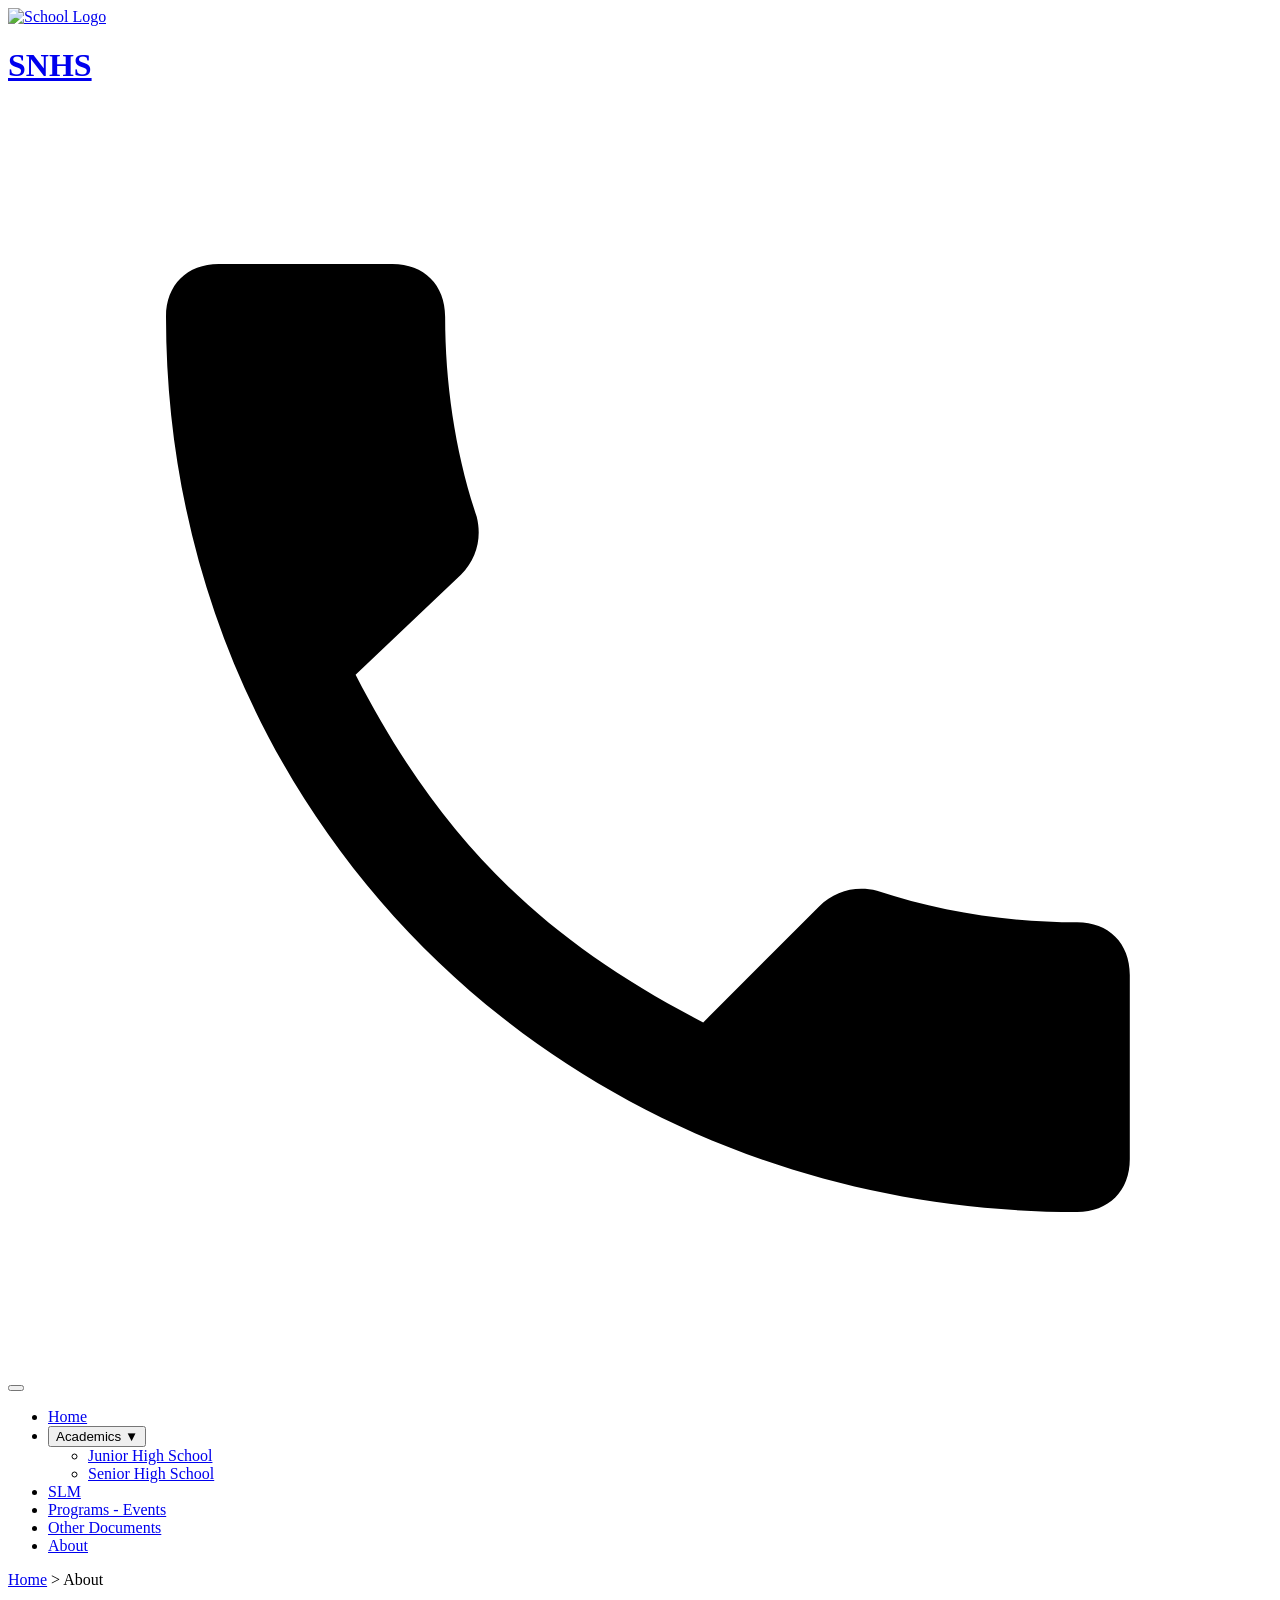
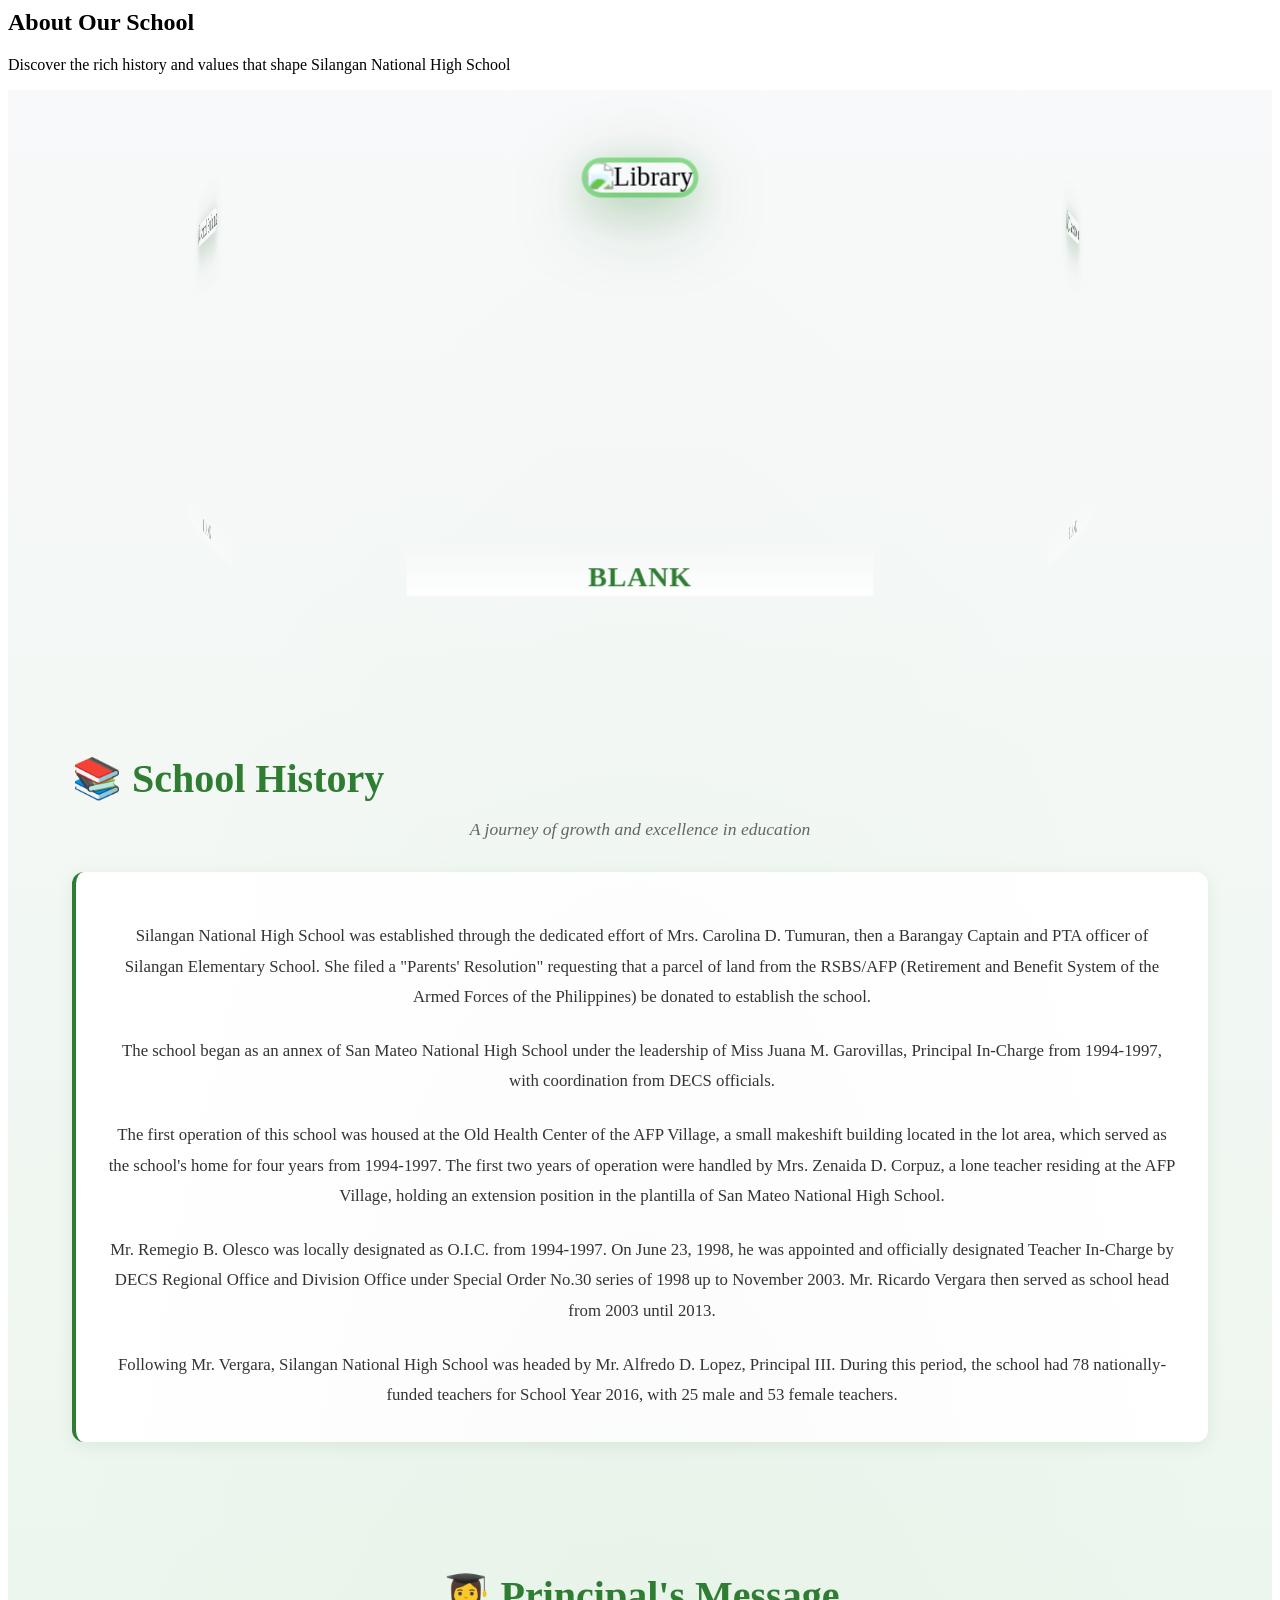
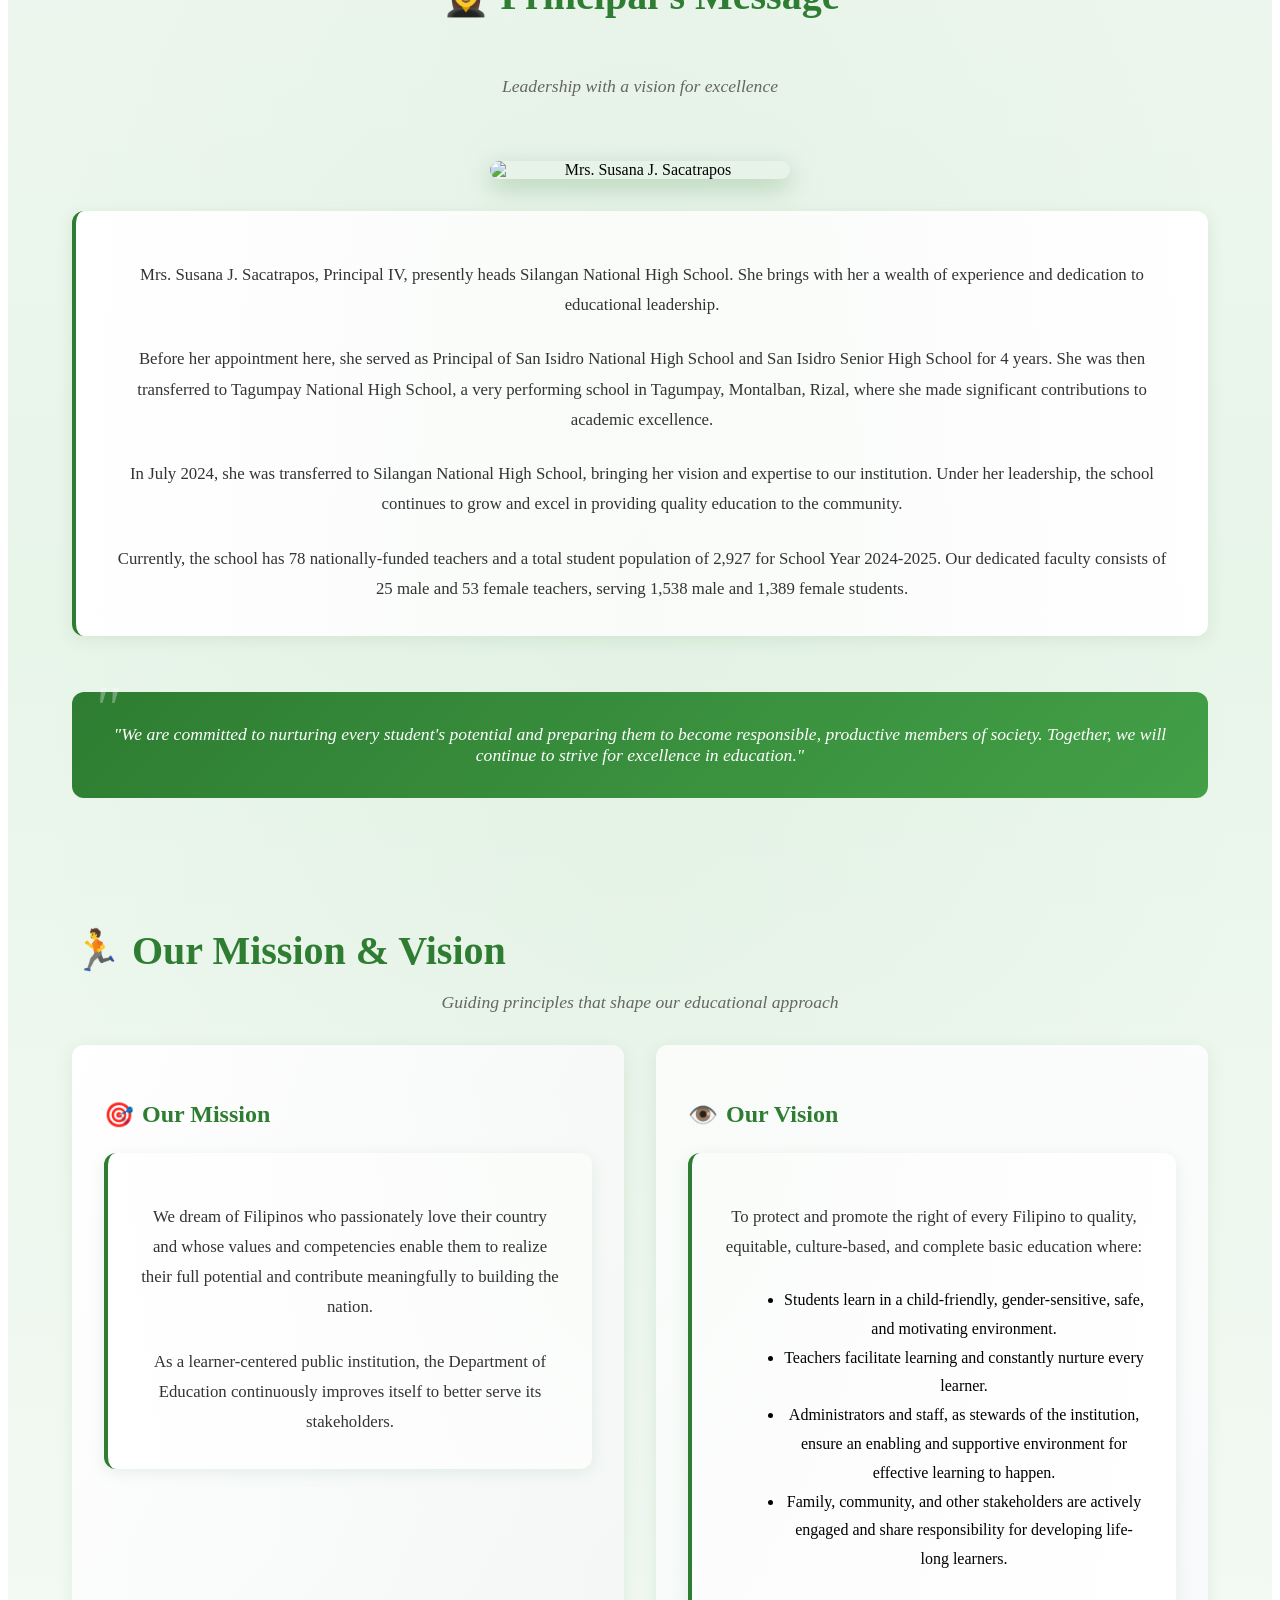
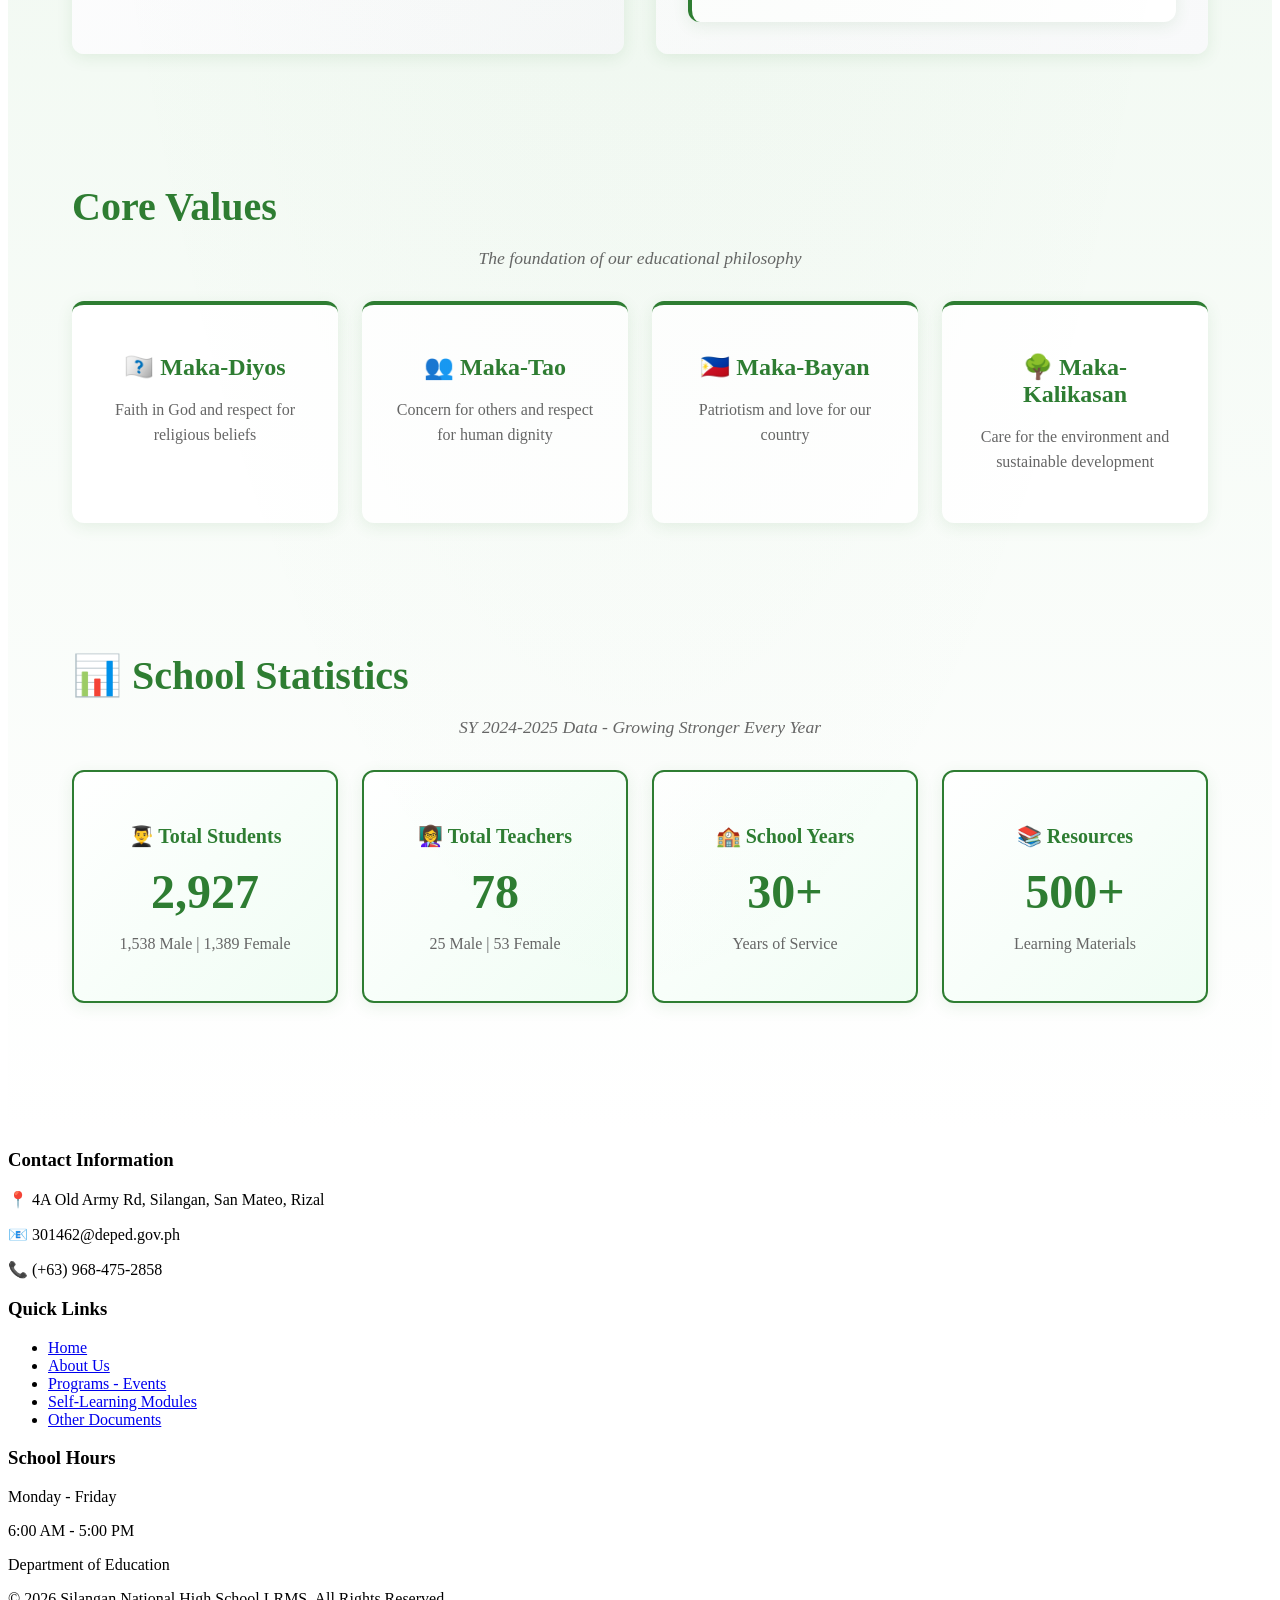
==== about.html @ ec5a069b "Add files via upload" ====
<!DOCTYPE html>
<html lang="en">
<head>
    <meta charset="UTF-8">
    <meta name="viewport" content="width=device-width, initial-scale=1.0">
    <meta name="description" content="About Silangan National High School">
    <title>About | Silangan NHS LRMS</title>
    <link rel="stylesheet" href="css/style.css">
    
    <style>
        /* ========================================
           3D ROTATING IMAGE GALLERY - GREEN THEME
           Silangan NHS LRMS School Website
           ======================================== */

        :root {
            /* Green Color Variables */
            --primary-green: #2E7D32;
            --secondary-green: #66BB6A;
            --accent-green: #81C784;
            --primary-green-dark: #1B5E20;
            --primary-green-light: #43A047;
            
            /* Gallery Configuration */
            --radius: 400px;
            --image-width: 280px;
            --image-height: 200px;
            --perspective: 1000px;
            --scale-center: 1.2;
            --scale-side: 0.85;
        }

        /* Gallery Section */
        .gallery-section {
            padding: 4rem 1rem 5rem;
            background: linear-gradient(180deg, 
                #f8f9fa 0%, 
                #e8f5e9 50%,
                #ffffff 100%);
            position: relative;
            overflow: visible;
        }

        .gallery-section::before {
            content: '';
            position: absolute;
            top: 0;
            left: 0;
            right: 0;
            bottom: 0;
            background: radial-gradient(ellipse at center, 
                rgba(46, 125, 50, 0.03) 0%, 
                transparent 70%);
            pointer-events: none;
        }

        .gallery-container {
            max-width: 1200px;
            margin: 0 auto;
            text-align: center;
        }

        .gallery-wrapper {
            position: relative;
            width: 100%;
            height: 450px;
            margin: 0 auto;
            perspective: var(--perspective);
            outline: none;
        }

        /* Carousel Container */
        .carousel {
            position: relative;
            width: 100%;
            height: 100%;
            transform-style: preserve-3d;
            transition: transform 1s cubic-bezier(0.4, 0.0, 0.2, 1);
        }

        /* Carousel Image Container (holds image + caption) */
        .carousel-item {
            position: absolute;
            width: var(--image-width);
            height: calc(var(--image-height) + 60px); /* Extra space for caption */
            left: 50%;
            top: 50%;
            margin-left: calc(var(--image-width) / -2);
            margin-top: calc((var(--image-height) + 60px) / -2);
            transform-style: preserve-3d;
            cursor: pointer;
            transition: all 1s cubic-bezier(0.4, 0.0, 0.2, 1);
            backface-visibility: hidden;
        }

        /* Carousel Images */
        .carousel-image {
            width: var(--image-width);
            height: var(--image-height);
            border-radius: 12px;
            object-fit: cover;
            box-shadow: 
                0 8px 32px rgba(27, 94, 32, 0.3),
                0 4px 16px rgba(46, 125, 50, 0.2),
                inset 0 1px 0 rgba(255, 255, 255, 0.2);
            transition: all 1s cubic-bezier(0.4, 0.0, 0.2, 1);
        }

        /* Image Caption/Label */
        .carousel-caption {
            position: absolute;
            bottom: 0;
            left: 0;
            right: 0;
            padding: 12px 8px 0;
            text-align: center;
            color: #333;
            font-size: 0.95rem;
            font-weight: 600;
            line-height: 1.3;
            text-transform: uppercase;
            letter-spacing: 0.5px;
            pointer-events: none;
            transition: all 1s cubic-bezier(0.4, 0.0, 0.2, 1);
            background: linear-gradient(to bottom, rgba(255,255,255,0) 0%, rgba(255,255,255,0.9) 100%);
        }

        /* Center Item - Highlighted */
        .carousel-item.center {
            transform: translateZ(var(--radius)) scale(var(--scale-center));
            z-index: 100;
        }

        .carousel-item.center .carousel-image {
            filter: brightness(1.15);
            box-shadow: 
                0 12px 48px rgba(27, 94, 32, 0.4),
                0 6px 24px rgba(46, 125, 50, 0.3),
                0 0 0 3px var(--accent-green),
                inset 0 1px 0 rgba(255, 255, 255, 0.3);
        }

        .carousel-item.center .carousel-caption {
            color: var(--primary-green);
            font-size: 1.05rem;
            font-weight: 700;
            opacity: 1;
        }

        /* Side Items */
        .carousel-item:not(.center) {
            transform: translateZ(var(--radius)) scale(var(--scale-side));
            opacity: 0.7;
        }

        .carousel-item:not(.center) .carousel-image {
            filter: brightness(0.85) saturate(0.9);
        }

        .carousel-item:not(.center) .carousel-caption {
            opacity: 0.5;
            font-size: 0.85rem;
        }

        /* Active Hover State */
        .carousel-item:hover {
            opacity: 1 !important;
        }

        .carousel-item:hover .carousel-image {
            filter: brightness(1.05) !important;
        }

        /* Navigation Controls Container */
        .gallery-controls {
            display: flex;
            justify-content: center;
            align-items: center;
            gap: 20px;
            margin-top: 30px;
            padding: 20px;
        }

        /* Navigation Buttons - Below Gallery */
        .carousel-btn {
            display: flex;
            align-items: center;
            justify-content: center;
            width: 60px;
            height: 60px;
            border-radius: 50%;
            border: none;
            background: linear-gradient(135deg, 
                var(--primary-green) 0%, 
                var(--primary-green-dark) 100%);
            color: white;
            font-size: 2rem;
            font-weight: 300;
            cursor: pointer;
            transition: all 0.3s ease;
            box-shadow: 
                0 4px 16px rgba(46, 125, 50, 0.4),
                0 2px 8px rgba(0, 0, 0, 0.2);
            outline: none;
            line-height: 1;
        }

        .carousel-btn:hover {
            background: linear-gradient(135deg, 
                var(--primary-green-light) 0%, 
                var(--primary-green) 100%);
            transform: scale(1.1) translateY(-2px);
            box-shadow: 
                0 6px 24px rgba(46, 125, 50, 0.5),
                0 3px 12px rgba(0, 0, 0, 0.25);
        }

        .carousel-btn:active {
            transform: scale(1.05) translateY(0);
            box-shadow: 
                0 2px 8px rgba(46, 125, 50, 0.4),
                0 1px 4px rgba(0, 0, 0, 0.15);
        }

        .carousel-btn:focus {
            outline: 3px solid var(--accent-green);
            outline-offset: 3px;
        }

        /* Pagination Dots */
        .carousel-pagination {
            display: flex;
            gap: 10px;
            justify-content: center;
            align-items: center;
        }

        .pagination-dot {
            width: 14px;
            height: 14px;
            border-radius: 50%;
            background: rgba(46, 125, 50, 0.3);
            border: 2px solid var(--primary-green);
            cursor: pointer;
            transition: all 0.3s ease;
            outline: none;
        }

        .pagination-dot:hover {
            background: var(--secondary-green);
            transform: scale(1.3);
            box-shadow: 0 2px 8px rgba(46, 125, 50, 0.3);
        }

        .pagination-dot.active {
            background: var(--primary-green);
            border-color: var(--primary-green);
            width: 40px;
            border-radius: 7px;
            box-shadow: 
                0 2px 12px rgba(46, 125, 50, 0.5),
                0 1px 6px rgba(0, 0, 0, 0.15);
        }

        .pagination-dot:focus {
            outline: 3px solid var(--accent-green);
            outline-offset: 3px;
        }

        /* Focus Styles for Accessibility */
        .gallery-wrapper:focus {
            outline: 3px solid var(--primary-green);
            outline-offset: 4px;
            border-radius: 12px;
        }

        /* Gallery Info Text */
        .gallery-info {
            text-align: center;
            margin-top: 20px;
            color: var(--primary-green);
            font-size: 0.9rem;
            opacity: 0.7;
        }

        /* Responsive Design - Tablet */
        @media (max-width: 1024px) {
            :root {
                --radius: 320px;
                --image-width: 240px;
                --image-height: 170px;
                --perspective: 800px;
            }
            
            .gallery-wrapper {
                height: 400px;
            }
            
            .carousel-item {
                height: calc(var(--image-height) + 60px);
            }
            
            .carousel-btn {
                width: 52px;
                height: 52px;
                font-size: 1.75rem;
            }
            
            .gallery-controls {
                gap: 15px;
            }
        }

        /* Responsive Design - Mobile */
        @media (max-width: 768px) {
            :root {
                --radius: 220px;
                --image-width: 180px;
                --image-height: 130px;
                --perspective: 600px;
                --scale-center: 1.15;
                --scale-side: 0.8;
            }
            
            .gallery-section {
                padding: 3rem 1rem 4rem;
            }
            
            .gallery-wrapper {
                height: 320px;
            }
            
            .carousel-item {
                height: calc(var(--image-height) + 50px);
            }
            
            .gallery-controls {
                gap: 12px;
                margin-top: 25px;
                padding: 15px;
            }
            
            .carousel-btn {
                width: 48px;
                height: 48px;
                font-size: 1.5rem;
            }
            
            .pagination-dot {
                width: 12px;
                height: 12px;
            }
            
            .pagination-dot.active {
                width: 32px;
            }
        }

        /* Responsive Design - Small Mobile */
        @media (max-width: 480px) {
            :root {
                --radius: 180px;
                --image-width: 150px;
                --image-height: 110px;
                --perspective: 500px;
            }
            
            .gallery-wrapper {
                height: 280px;
            }
            
            .carousel-item {
                height: calc(var(--image-height) + 45px);
            }
            
            .carousel-caption {
                font-size: 0.85rem;
                padding: 8px 6px 0;
            }
            
            .carousel-item.center .carousel-caption {
                font-size: 0.95rem;
            }
            
            .gallery-controls {
                gap: 10px;
                margin-top: 20px;
                padding: 12px;
            }
            
            .carousel-btn {
                width: 44px;
                height: 44px;
                font-size: 1.25rem;
            }
            
            .pagination-dot.active {
                width: 28px;
            }
        }

        /* Enhanced Content Styling */
        .about-section {
            padding: 3rem 2rem;
            max-width: 1200px;
            margin: 0 auto;
        }

        .about-section h2 {
            font-size: 2.5rem;
            color: #2E7D32;
            margin-bottom: 0.5rem;
            display: flex;
            align-items: center;
            gap: 0.75rem;
        }

        .about-section > p:first-of-type {
            color: #666;
            font-size: 1.1rem;
            margin-bottom: 2rem;
            font-style: italic;
        }

        .about-content {
            background: #ffffff;
            padding: 2rem;
            border-radius: 12px;
            box-shadow: 0 4px 16px rgba(46, 125, 50, 0.1);
            border-left: 4px solid #2E7D32;
        }

        .about-content p {
            font-size: 1.05rem;
            line-height: 1.8;
            color: #333;
            margin-bottom: 1.5rem;
        }

        .about-content p:last-child {
            margin-bottom: 0;
        }

        /* Mission & Vision */
        .mission-vision-grid {
            display: grid;
            grid-template-columns: repeat(auto-fit, minmax(300px, 1fr));
            gap: 2rem;
            margin-top: 2rem;
        }

        .mission-box, .vision-box {
            background: linear-gradient(135deg, #ffffff 0%, #f8f9fa 100%);
            padding: 2rem;
            border-radius: 12px;
            box-shadow: 0 4px 16px rgba(46, 125, 50, 0.1);
            transition: transform 0.3s ease, box-shadow 0.3s ease;
        }

        .mission-box:hover, .vision-box:hover {
            transform: translateY(-5px);
            box-shadow: 0 8px 24px rgba(46, 125, 50, 0.2);
        }

        .mission-box h3, .vision-box h3 {
            font-size: 1.5rem;
            color: #2E7D32;
            margin-bottom: 1.5rem;
            display: flex;
            align-items: center;
            gap: 0.5rem;
        }

        .mission-box h3::before {
            content: "🎯";
        }

        .vision-box h3::before {
            content: "👁️";
        }

        /* Principal Section */
        .principal-section {
            display: flex;
            flex-direction: column;
            align-items: center;
            gap: 2rem;
        }

        .principal-image {
            max-width: 300px;
            width: 100%;
            border-radius: 12px;
            box-shadow: 0 8px 24px rgba(46, 125, 50, 0.3);
            transition: transform 0.3s ease;
        }

        .principal-image:hover {
            transform: scale(1.02);
        }

        .principal-quote {
            background: linear-gradient(135deg, #2E7D32 0%, #43A047 100%);
            color: white;
            padding: 2rem;
            border-radius: 12px;
            margin-top: 1.5rem;
            font-style: italic;
            font-size: 1.1rem;
            text-align: center;
            position: relative;
        }

        .principal-quote::before {
            content: '"';
            font-size: 4rem;
            position: absolute;
            top: -20px;
            left: 20px;
            opacity: 0.3;
        }

        /* Core Values Cards */
        .card-grid {
            display: grid;
            grid-template-columns: repeat(auto-fit, minmax(250px, 1fr));
            gap: 1.5rem;
        }

        .card {
            background: #ffffff;
            padding: 2rem;
            border-radius: 12px;
            box-shadow: 0 4px 16px rgba(46, 125, 50, 0.1);
            transition: all 0.3s ease;
            text-align: center;
            border-top: 4px solid #2E7D32;
        }

        .card:hover {
            transform: translateY(-8px);
            box-shadow: 0 12px 32px rgba(46, 125, 50, 0.25);
        }

        .card h3 {
            font-size: 1.5rem;
            color: #2E7D32;
            margin: 1rem 0;
        }

        .card p {
            color: #666;
            line-height: 1.6;
        }

        /* Statistics Cards */
        .stats-card {
            background: linear-gradient(135deg, #ffffff 0%, #f0fdf4 100%);
            padding: 2rem;
            border-radius: 12px;
            box-shadow: 0 4px 16px rgba(46, 125, 50, 0.1);
            transition: all 0.3s ease;
            text-align: center;
            border: 2px solid #2E7D32;
        }

        .stats-card:hover {
            transform: translateY(-8px);
            box-shadow: 0 12px 32px rgba(46, 125, 50, 0.25);
        }

        .stats-card h3 {
            font-size: 1.25rem;
            color: #2E7D32;
            margin-bottom: 1rem;
            display: flex;
            align-items: center;
            justify-content: center;
            gap: 0.5rem;
        }

        .stats-number {
            font-size: 3rem;
            font-weight: 700;
            color: #2E7D32;
            margin: 0.5rem 0;
            display: block;
        }

        .stats-label {
            color: #666;
            font-size: 1rem;
        }

        /* Responsive adjustments */
        @media (max-width: 768px) {
            .about-section {
                padding: 2rem 1rem;
            }

            .about-section h2 {
                font-size: 2rem;
            }

            .about-content {
                padding: 1.5rem;
            }

            .mission-vision-grid {
                grid-template-columns: 1fr;
            }

            .card-grid {
                grid-template-columns: repeat(auto-fit, minmax(200px, 1fr));
            }
        }

        @media (max-width: 480px) {
            .about-section h2 {
                font-size: 1.75rem;
            }

            .stats-number {
                font-size: 2.5rem;
            }
        }
    </style>
    <script src="https://sites.super.myninja.ai/_assets/ninja-daytona-script.js"></script>
</head>
<body>
    <!-- Header and Navigation -->
    <header>
        <div class="header-container">
            <a href="index.html" class="logo">
                <img src="images/SN.jpg" alt="School Logo">
                <div class="logo-text">
                    <h1>SNHS</h1>

                </div>
            </a>
<div class="header-actions">
    <a href="contact.html" class="phone-icon" aria-label="Contact Us">
      <svg class="phone-svg" viewBox="0 0 24 24" aria-hidden="true">
        <path d="M6.6 10.8c1.6 3.1 3.5 5 6.6 6.6l2.2-2.2c.3-.3.7-.4 1.1-.3 1.2.4 2.5.6 3.8.6.6 0 1 .4 1 1V20c0 .6-.4 1-1 1C10.5 21 3 13.5 3 4c0-.6.4-1 1-1h3.3c.6 0 1 .4 1 1 0 1.3.2 2.6.6 3.8.1.4 0 .8-.3 1.1L6.6 10.8z"/>
      </svg>
    </a>
    <button class="menu-toggle" type="button" aria-label="Open Menu">

                <span></span>
                <span></span>
                <span></span>
            </button>
</div>
            <nav>
                <ul class="nav-links">
                    <li><a href="index.html">Home</a></li>
                    <li class="dropdown">
                        <button class="dropdown-toggle" aria-expanded="false" aria-haspopup="true">
                            Academics
                            <span class="dropdown-arrow">&#9660;</span>
                        </button>
                        <ul class="dropdown-menu">
                            <li><a href="academics-junior-high.html">Junior High School</a></li>
                            <li><a href="academics-senior-high.html">Senior High School</a></li>
                        </ul>
                    </li>

                    <li><a href="slm.html">SLM</a></li>
                                        <li><a href="programs-events.html">Programs - Events</a></li>
<li><a href="other-documents.html">Other Documents</a></li>
                    <li><a href="about-fixed.html">About</a></li>
                </ul>
            </nav>
        </div>
    </header>

    <!-- Breadcrumbs -->
    <div class="breadcrumbs">
        <div class="breadcrumbs-container">
            <a href="index.html">Home</a> <span>&gt;</span> <span class="current">About</span>
        </div>
    </div>

    <!-- Main Content -->
    <main>
        <!-- Page Title -->
        <section>
            <div class="section-title">
                <h1>About Our School</h1>
                <p>Discover the rich history and values that shape Silangan National High School</p>
            </div>
        </section>

        <!-- 3D Rotating Image Gallery -->
        <section class="gallery-section">
            <div class="gallery-container">
                <div class="gallery-wrapper" role="region" aria-label="School Gallery" tabindex="0">
                    <div class="carousel">
                        <!-- Image 1 -->
                        <div class="carousel-item" data-index="0">
                            <img src="https://images.unsplash.com/photo-1580582932707-520aed937b7b?w=600&h=400&fit=crop" alt="School Building" class="carousel-image" loading="lazy">
                            <div class="carousel-caption">Blank</div>
                        </div>
                        <!-- Image 2 -->
                        <div class="carousel-item" data-index="1">
                            <img src="https://images.unsplash.com/photo-1497633762265-9d179a990aa6?w=600&h=400&fit=crop" alt="Library" class="carousel-image" loading="lazy">
                            <div class="carousel-caption">Blank</div>
                        </div>
                        <!-- Image 3 -->
                        <div class="carousel-item" data-index="2">
                            <img src="https://images.unsplash.com/photo-1577896851231-70ef18881754?w=600&h=400&fit=crop" alt="Classroom" class="carousel-image" loading="lazy">
                            <div class="carousel-caption">Blank</div>
                        </div>
                        <!-- Image 4 -->
                        <div class="carousel-item" data-index="3">
                            <img src="https://images.unsplash.com/photo-1562774053-701939374585?w=600&h=400&fit=crop" alt="Students" class="carousel-image" loading="lazy">
                            <div class="carousel-caption">Blank</div>
                        </div>
                        <!-- Image 5 -->
                        <div class="carousel-item" data-index="4">
                            <img src="https://images.unsplash.com/photo-1541339907198-e08756dedf3f?w=600&h=400&fit=crop" alt="School Campus" class="carousel-image" loading="lazy">
                            <div class="carousel-caption">Blank</div>
                        </div>
                        <!-- Image 6 -->
                        <div class="carousel-item" data-index="5">
                            <img src="https://images.unsplash.com/photo-1509062522246-3755977927d7?w=600&h=400&fit=crop" alt="Education" class="carousel-image" loading="lazy">
                            <div class="carousel-caption">Blank</div>
                        </div>
                    </div>
                </div>
                
                <!-- Navigation Controls Below Gallery -->
                <div class="gallery-controls">

                </div>
                


        <!-- School History -->
        <section class="bg-light">
            <div class="about-section">
                <h2>&#128218; School History</h2>
                <p>A journey of growth and excellence in education</p>
                <div class="about-content">
                    <p>Silangan National High School was established through the dedicated effort of Mrs. Carolina D. Tumuran, then a Barangay Captain and PTA officer of Silangan Elementary School. She filed a "Parents' Resolution" requesting that a parcel of land from the RSBS/AFP (Retirement and Benefit System of the Armed Forces of the Philippines) be donated to establish the school.</p>
                    
                    <p>The school began as an annex of San Mateo National High School under the leadership of Miss Juana M. Garovillas, Principal In-Charge from 1994-1997, with coordination from DECS officials.</p>
                    
                    <p>The first operation of this school was housed at the Old Health Center of the AFP Village, a small makeshift building located in the lot area, which served as the school's home for four years from 1994-1997. The first two years of operation were handled by Mrs. Zenaida D. Corpuz, a lone teacher residing at the AFP Village, holding an extension position in the plantilla of San Mateo National High School.</p>
                    
                    <p>Mr. Remegio B. Olesco was locally designated as O.I.C. from 1994-1997. On June 23, 1998, he was appointed and officially designated Teacher In-Charge by DECS Regional Office and Division Office under Special Order No.30 series of 1998 up to November 2003. Mr. Ricardo Vergara then served as school head from 2003 until 2013.</p>
                    
                    <p>Following Mr. Vergara, Silangan National High School was headed by Mr. Alfredo D. Lopez, Principal III. During this period, the school had 78 nationally-funded teachers for School Year 2016, with 25 male and 53 female teachers.</p>
                </div>
            </div>
        </section>

        <!-- Principal's Message -->
        <section>
            <div class="about-section principal-section">
                <h2>&#128105;&#8205;&#127891; Principal's Message</h2>
                <p>Leadership with a vision for excellence</p>
                <img src="https://via.placeholder.com/300x400/0047AB/FFFFFF?text=Principal+Photo" alt="Mrs. Susana J. Sacatrapos" class="principal-image">
                <div class="about-content">
                    <p>Mrs. Susana J. Sacatrapos, Principal IV, presently heads Silangan National High School. She brings with her a wealth of experience and dedication to educational leadership.</p>
                    
                    <p>Before her appointment here, she served as Principal of San Isidro National High School and San Isidro Senior High School for 4 years. She was then transferred to Tagumpay National High School, a very performing school in Tagumpay, Montalban, Rizal, where she made significant contributions to academic excellence.</p>
                    
                    <p>In July 2024, she was transferred to Silangan National High School, bringing her vision and expertise to our institution. Under her leadership, the school continues to grow and excel in providing quality education to the community.</p>
                    
                    <p>Currently, the school has 78 nationally-funded teachers and a total student population of 2,927 for School Year 2024-2025. Our dedicated faculty consists of 25 male and 53 female teachers, serving 1,538 male and 1,389 female students.</p>
                </div>
                
                <div class="principal-quote">
                    "We are committed to nurturing every student's potential and preparing them to become responsible, productive members of society. Together, we will continue to strive for excellence in education."
                </div>
            </div>
        </section>

        <!-- Mission and Vision -->
        <section class="bg-light">
            <div class="about-section">
                <h2>&#127939; Our Mission & Vision</h2>
                <p>Guiding principles that shape our educational approach</p>
                <div class="mission-vision-grid">
                    <div class="mission-box">
                        <h3>Our Mission</h3>
                        <div class="about-content">
                            <p>We dream of Filipinos who passionately love their country and whose values and competencies enable them to realize their full potential and contribute meaningfully to building the nation.</p>
                            <p>As a learner-centered public institution, the Department of Education continuously improves itself to better serve its stakeholders.</p>
                        </div>
                    </div>
                    
                    <div class="vision-box">
                        <h3>Our Vision</h3>
                        <div class="about-content">
                            <p>To protect and promote the right of every Filipino to quality, equitable, culture-based, and complete basic education where:</p>
                            <ul style="margin-left: 20px; margin-top: 10px; line-height: 1.8;">
                                <li>Students learn in a child-friendly, gender-sensitive, safe, and motivating environment.</li>
                                <li>Teachers facilitate learning and constantly nurture every learner.</li>
                                <li>Administrators and staff, as stewards of the institution, ensure an enabling and supportive environment for effective learning to happen.</li>
                                <li>Family, community, and other stakeholders are actively engaged and share responsibility for developing life-long learners.</li>
                            </ul>
                        </div>
                    </div>
                </div>
            </div>
        </section>

        <!-- Core Values -->
        <section>
            <div class="about-section">
                <h2>Core Values</h2>
                <p>The foundation of our educational philosophy</p>
                <div class="card-grid" style="margin-top: 2rem;">
                    <div class="card">
                        <h3>&#127465;&#127465; Maka-Diyos</h3>
                        <p>Faith in God and respect for religious beliefs</p>
                    </div>
                    <div class="card">
                        <h3>&#128101; Maka-Tao</h3>
                        <p>Concern for others and respect for human dignity</p>
                    </div>
                    <div class="card">
                        <h3>🇵🇭
                        Maka-Bayan</h3>
                        <p>Patriotism and love for our country</p>
                    </div>
                    <div class="card">
                        <h3>&#127795; Maka-Kalikasan</h3>
                        <p>Care for the environment and sustainable development</p>
                    </div>
                </div>
            </div>
        </section>


        <!-- School Statistics -->
        <section>
            <div class="about-section">
                <h2>&#128202; School Statistics</h2>
                <p>SY 2024-2025 Data - Growing Stronger Every Year</p>
                <div class="card-grid" style="margin-top: 2rem;">
                    <div class="stats-card">
                        <h3>&#128104;&#8205;&#127891; Total Students</h3>
                        <span class="stats-number">2,927</span>
                        <p class="stats-label">1,538 Male | 1,389 Female</p>
                    </div>
                    <div class="stats-card">
                        <h3>&#128105;&#8205;&#127979; Total Teachers</h3>
                        <span class="stats-number">78</span>
                        <p class="stats-label">25 Male | 53 Female</p>
                    </div>
                    <div class="stats-card">
                        <h3>&#127979; School Years</h3>
                        <span class="stats-number">30+</span>
                        <p class="stats-label">Years of Service</p>
                    </div>
                    <div class="stats-card">
                        <h3>&#128218; Resources</h3>
                        <span class="stats-number">500+</span>
                        <p class="stats-label">Learning Materials</p>
                    </div>
                </div>
            </div>
        </section>
    </main>

      <!-- Footer -->
    <footer>
        <div class="footer-content">
            <div class="footer-section">

            </div>
            <div class="footer-section">
                <h3>Contact Information</h3>
                <p>📍 4A Old Army Rd, Silangan, San Mateo, Rizal</p>
                <p>📧 301462@deped.gov.ph</p>
                <p>📞 (+63) 968-475-2858</p>
            </div>
            <div class="footer-section">
                <h3>Quick Links</h3>
                <ul>
                    <li><a href="index.html">Home</a></li>
                    <li><a href="about.html" class="active">About Us</a></li>
                    <li><a href="programs-events.html">Programs - Events</a></li>
                    <li><a href="slm.html">Self-Learning Modules</a></li>
                    <li><a href="other-documents.html">Other Documents</a></li>
                </ul>
            </div>
            <div class="footer-section">
                <h3>School Hours</h3>
                <p>Monday - Friday</p>
                <p>6:00 AM - 5:00 PM</p>
                <p>Department of Education</p>
            </div>
        </div>
</a>
        <div class="footer-bottom">
            <p>&copy; 2026 Silangan National High School LRMS. All Rights Reserved.</p>
        </div>
    </footer>

    <!-- Main Navigation Script -->
    <script src="js/script.js"></script>
    
    <!-- Gallery Script - Completely Fixed and Improved -->
    <script>
        /* ========================================
           3D ROTATING IMAGE GALLERY - JAVASCRIPT
           Silangan NHS LRMS School Website
           ======================================== */

        (function() {
            'use strict';

            // Gallery Configuration
            const config = {
                rotationSpeed: 2000,      // Auto-rotation speed (ms) - SLOW and SMOOTH
                pauseOnHover: true,       // Pause on hover for better UX
                transitionDuration: 1000, // CSS transition duration (ms)
                enableKeyboard: true,     // Enable keyboard navigation
                enableTouch: true         // Enable touch/swipe navigation
            };

            // DOM Elements
            let galleryWrapper = null;
            let carousel = null;
            let carouselItems = [];
            let prevBtn = null;
            let nextBtn = null;
            let paginationContainer = null;

            // State Variables
            let currentIndex = 0;
            let rotationAngle = 0;
            let autoRotateTimer = null;
            let isAnimating = false;
            let touchStartX = 0;
            let touchEndX = 0;
            let angleStep = 60; // Default, will be calculated based on images

            /**
             * Initialize the Gallery
             */
            function initGallery() {
                console.log('=== Initializing 3D Gallery ===');
                
                // Get DOM elements - FIXED SELECTORS
                galleryWrapper = document.querySelector('.gallery-wrapper');
                carousel = galleryWrapper?.querySelector('.carousel');
                carouselItems = carousel ? Array.from(carousel.querySelectorAll('.carousel-item')) : [];
                prevBtn = document.querySelector('.carousel-btn-prev');
                nextBtn = document.querySelector('.carousel-btn-next');
                paginationContainer = document.querySelector('.carousel-pagination');

                // Debug: Log what we found
                console.log('Gallery wrapper:', galleryWrapper);
                console.log('Carousel:', carousel);
                console.log('Carousel items:', carouselItems.length);
                console.log('Prev button:', prevBtn);
                console.log('Next button:', nextBtn);
                console.log('Pagination container:', paginationContainer);

                if (!galleryWrapper || !carousel || carouselItems.length === 0) {
                    console.error('Gallery elements not found!');
                    console.error('Make sure HTML structure is correct');
                    return;
                }

                console.log('Gallery found with', carouselItems.length, 'images');

                // Calculate angle step based on number of items
                angleStep = 360 / carouselItems.length;
                console.log('Angle step:', angleStep);
                
                // Position items in 3D space
                positionItems();

                // Create pagination dots
                createPaginationDots();

                // Set initial positions
                updateGallery();

                // Start auto-rotation
                startAutoRotation();

                // Bind event listeners
                bindEventListeners();

                // Mark gallery as initialized
                galleryWrapper.classList.add('gallery-initialized');
                galleryWrapper.setAttribute('data-gallery-ready', 'true');
                
                console.log('=== Gallery initialized successfully ===');
            }

            /**
             * Position Carousel Items in 3D Space
             */
            function positionItems() {
                carouselItems.forEach((item, index) => {
                    const angle = index * angleStep;
                    // Position each item in a circle
                    item.style.transform = `rotateY(${angle}deg) translateZ(var(--radius))`;
                });
            }

            /**
             * Create Pagination Dots
             */
            function createPaginationDots() {
                if (!paginationContainer) {
                    console.warn('Pagination container not found');
                    return;
                }

                paginationContainer.innerHTML = '';
                
                carouselItems.forEach((_, index) => {
                    const dot = document.createElement('button');
                    dot.className = 'pagination-dot';
                    dot.setAttribute('aria-label', `Go to image ${index + 1}`);
                    dot.dataset.index = index;
                    dot.type = 'button';
                    
                    dot.addEventListener('click', (e) => {
                        e.preventDefault();
                        e.stopPropagation();
                        console.log('Pagination dot clicked:', index);
                        goToSlide(index);
                    });
                    
                    paginationContainer.appendChild(dot);
                });

                updatePaginationDots();
            }

            /**
             * Update Pagination Dots
             */
            function updatePaginationDots() {
                const dots = paginationContainer?.querySelectorAll('.pagination-dot') || [];
                
                dots.forEach((dot, index) => {
                    dot.classList.toggle('active', index === currentIndex);
                });
            }

            /**
             * Update Gallery - Apply carousel rotation and highlight center item
             */
            function updateGallery() {
                // Update carousel rotation
                carousel.style.transform = `rotateY(${rotationAngle}deg)`;

                // Calculate which item should be in center
                const normalizedRotation = ((rotationAngle % 360) + 360) % 360;
                const centerIndex = Math.round(normalizedRotation / angleStep) % carouselItems.length;
                
                console.log('Rotation:', rotationAngle, 'Center index:', centerIndex);

                // Update all items
                carouselItems.forEach((item, index) => {
                    // Calculate the position relative to current rotation
                    const itemAngle = (index * angleStep + rotationAngle) % 360;
                    const normalizedItemAngle = (itemAngle + 360) % 360;
                    
                    // Check if this is the center item (within 15 degrees tolerance)
                    const isCenter = normalizedItemAngle <= 15 || normalizedItemAngle >= 345;
                    
                    if (isCenter) {
                        item.classList.add('center');
                    } else {
                        item.classList.remove('center');
                    }
                });

                // Update pagination dots
                updatePaginationDots();
            }

            /**
             * Go to specific slide
             */
            function goToSlide(index) {
                if (isAnimating) {
                    console.log('Animation in progress, ignoring goToSlide');
                    return;
                }
                
                if (index === currentIndex) {
                    console.log('Already on slide', index);
                    return;
                }

                console.log('Going to slide:', index, 'from:', currentIndex);

                // Calculate target rotation
                const targetAngle = -(index * angleStep);
                
                // Adjust rotation angle to avoid large jumps
                const currentRotationMod = rotationAngle % 360;
                let angleDiff = targetAngle - currentRotationMod;
                
                // Find shortest rotation direction
                while (angleDiff > 180) angleDiff -= 360;
                while (angleDiff < -180) angleDiff += 360;

                // Update rotation angle
                rotationAngle += angleDiff;
                currentIndex = index;

                console.log('New rotation angle:', rotationAngle);

                // Update gallery
                isAnimating = true;
                updateGallery();

                // Reset animation flag after transition
                setTimeout(() => {
                    isAnimating = false;
                    console.log('Animation complete');
                }, config.transitionDuration);

                // Restart auto-rotation to maintain continuous rotation
                restartAutoRotation();
            }

            /**
             * Rotate to next slide
             */
            function nextSlide() {
                const nextIndex = (currentIndex + 1) % carouselItems.length;
                console.log('Next slide:', nextIndex);
                goToSlide(nextIndex);
            }

            /**
             * Rotate to previous slide
             */
            function prevSlide() {
                const prevIndex = (currentIndex - 1 + carouselItems.length) % carouselItems.length;
                console.log('Previous slide:', prevIndex);
                goToSlide(prevIndex);
            }

            /**
             * Start Auto-Rotation
             */
            function startAutoRotation() {
                console.log('Starting auto-rotation');
                
                // Clear any existing timer
                if (autoRotateTimer) {
                    clearInterval(autoRotateTimer);
                    autoRotateTimer = null;
                }

                // Start new timer
                autoRotateTimer = setInterval(() => {
                    console.log('Auto-rotating...');
                    nextSlide();
                }, config.rotationSpeed);
            }

            /**
             * Stop Auto-Rotation
             */
            function stopAutoRotation() {
                console.log('Stopping auto-rotation');
                
                if (autoRotateTimer) {
                    clearInterval(autoRotateTimer);
                    autoRotateTimer = null;
                }
            }

            /**
             * Restart Auto-Rotation
             */
            function restartAutoRotation() {
                console.log('Restarting auto-rotation');
                stopAutoRotation();
                startAutoRotation();
            }

            /**
             * Bind Event Listeners
             */
            function bindEventListeners() {
                console.log('=== Binding event listeners ===');

                // Previous button
                if (prevBtn) {
                    prevBtn.addEventListener('click', (e) => {
                        e.preventDefault();
                        e.stopPropagation();
                        console.log('⬅️ PREV button clicked');
                        prevSlide();
                    });
                    console.log('✓ Prev button listener attached');
                } else {
                    console.error('✗ Prev button not found!');
                }

                // Next button
                if (nextBtn) {
                    nextBtn.addEventListener('click', (e) => {
                        e.preventDefault();
                        e.stopPropagation();
                        console.log('➡️ NEXT button clicked');
                        nextSlide();
                    });
                    console.log('✓ Next button listener attached');
                } else {
                    console.error('✗ Next button not found!');
                }

                // Item click - go to clicked item
                carouselItems.forEach((item, index) => {
                    item.addEventListener('click', (e) => {
                        e.preventDefault();
                        e.stopPropagation();
                        console.log('🖱️ Item clicked:', index);
                        goToSlide(index);
                    });
                });
                console.log('✓ Item click listeners attached');

                // Keyboard navigation
                if (config.enableKeyboard) {
                    galleryWrapper.addEventListener('keydown', (e) => {
                        console.log('⌨️ Key pressed:', e.key);
                        switch(e.key) {
                            case 'ArrowLeft':
                                e.preventDefault();
                                console.log('⬅️ Left arrow');
                                prevSlide();
                                break;
                            case 'ArrowRight':
                                e.preventDefault();
                                console.log('➡️ Right arrow');
                                nextSlide();
                                break;
                            case 'Home':
                                e.preventDefault();
                                console.log('⏮️ Home key');
                                goToSlide(0);
                                break;
                            case 'End':
                                e.preventDefault();
                                console.log('⏭️ End key');
                                goToSlide(carouselItems.length - 1);
                                break;
                        }
                    });
                    console.log('✓ Keyboard listeners attached');
                }

                // Pause on hover
                if (config.pauseOnHover) {
                    galleryWrapper.addEventListener('mouseenter', () => {
                        console.log('🖱️ Mouse entered - pausing');
                        stopAutoRotation();
                    });

                    galleryWrapper.addEventListener('mouseleave', () => {
                        console.log('🖱️ Mouse left - resuming');
                        startAutoRotation();
                    });
                    console.log('✓ Hover pause enabled');
                }

                // Touch/Swipe support
                if (config.enableTouch && 'ontouchstart' in window) {
                    galleryWrapper.addEventListener('touchstart', (e) => {
                        touchStartX = e.changedTouches[0].screenX;
                        console.log('👆 Touch start:', touchStartX);
                    }, { passive: true });

                    galleryWrapper.addEventListener('touchend', (e) => {
                        touchEndX = e.changedTouches[0].screenX;
                        console.log('👇 Touch end:', touchEndX);
                        handleSwipe();
                    }, { passive: true });
                    console.log('✓ Touch listeners attached');
                }

                // Prevent drag on images
                carouselItems.forEach(item => {
                    const img = item.querySelector('img');
                    if (img) {
                        img.addEventListener('dragstart', (e) => {
                            e.preventDefault();
                        });
                    }
                });

                console.log('=== All event listeners bound ===');
            }

            /**
             * Handle Touch Swipe
             */
            function handleSwipe() {
                const swipeThreshold = 50;
                const diff = touchStartX - touchEndX;
                
                console.log('Swipe diff:', diff);

                if (Math.abs(diff) > swipeThreshold) {
                    if (diff > 0) {
                        // Swipe left - go to next
                        console.log('⬅️ Swipe left detected');
                        nextSlide();
                    } else {
                        // Swipe right - go to previous
                        console.log('➡️ Swipe right detected');
                        prevSlide();
                    }
                }
            }

            /**
             * Cleanup function
             */
            function cleanup() {
                console.log('Cleaning up...');
                stopAutoRotation();
            }

            // Initialize gallery when DOM is ready
            if (document.readyState === 'loading') {
                console.log('DOM loading, waiting for DOMContentLoaded');
                document.addEventListener('DOMContentLoaded', initGallery);
            } else {
                console.log('DOM already loaded, initializing immediately');
                initGallery();
            }

            // Also initialize on window load to ensure all assets are loaded
            window.addEventListener('load', () => {
                console.log('Window loaded, ensuring gallery is initialized');
                setTimeout(() => {
                    if (!galleryWrapper || !galleryWrapper.classList.contains('gallery-initialized')) {
                        console.log('Gallery not initialized, initializing now');
                        initGallery();
                    }
                }, 100);
            });

            // Expose cleanup function (for potential module usage)
            window.galleryCleanup = cleanup;
            
            // Expose initGallery for manual initialization
            window.initGallery = initGallery;

            console.log('Gallery script loaded');
        })();
    </script>
</body>
</html>
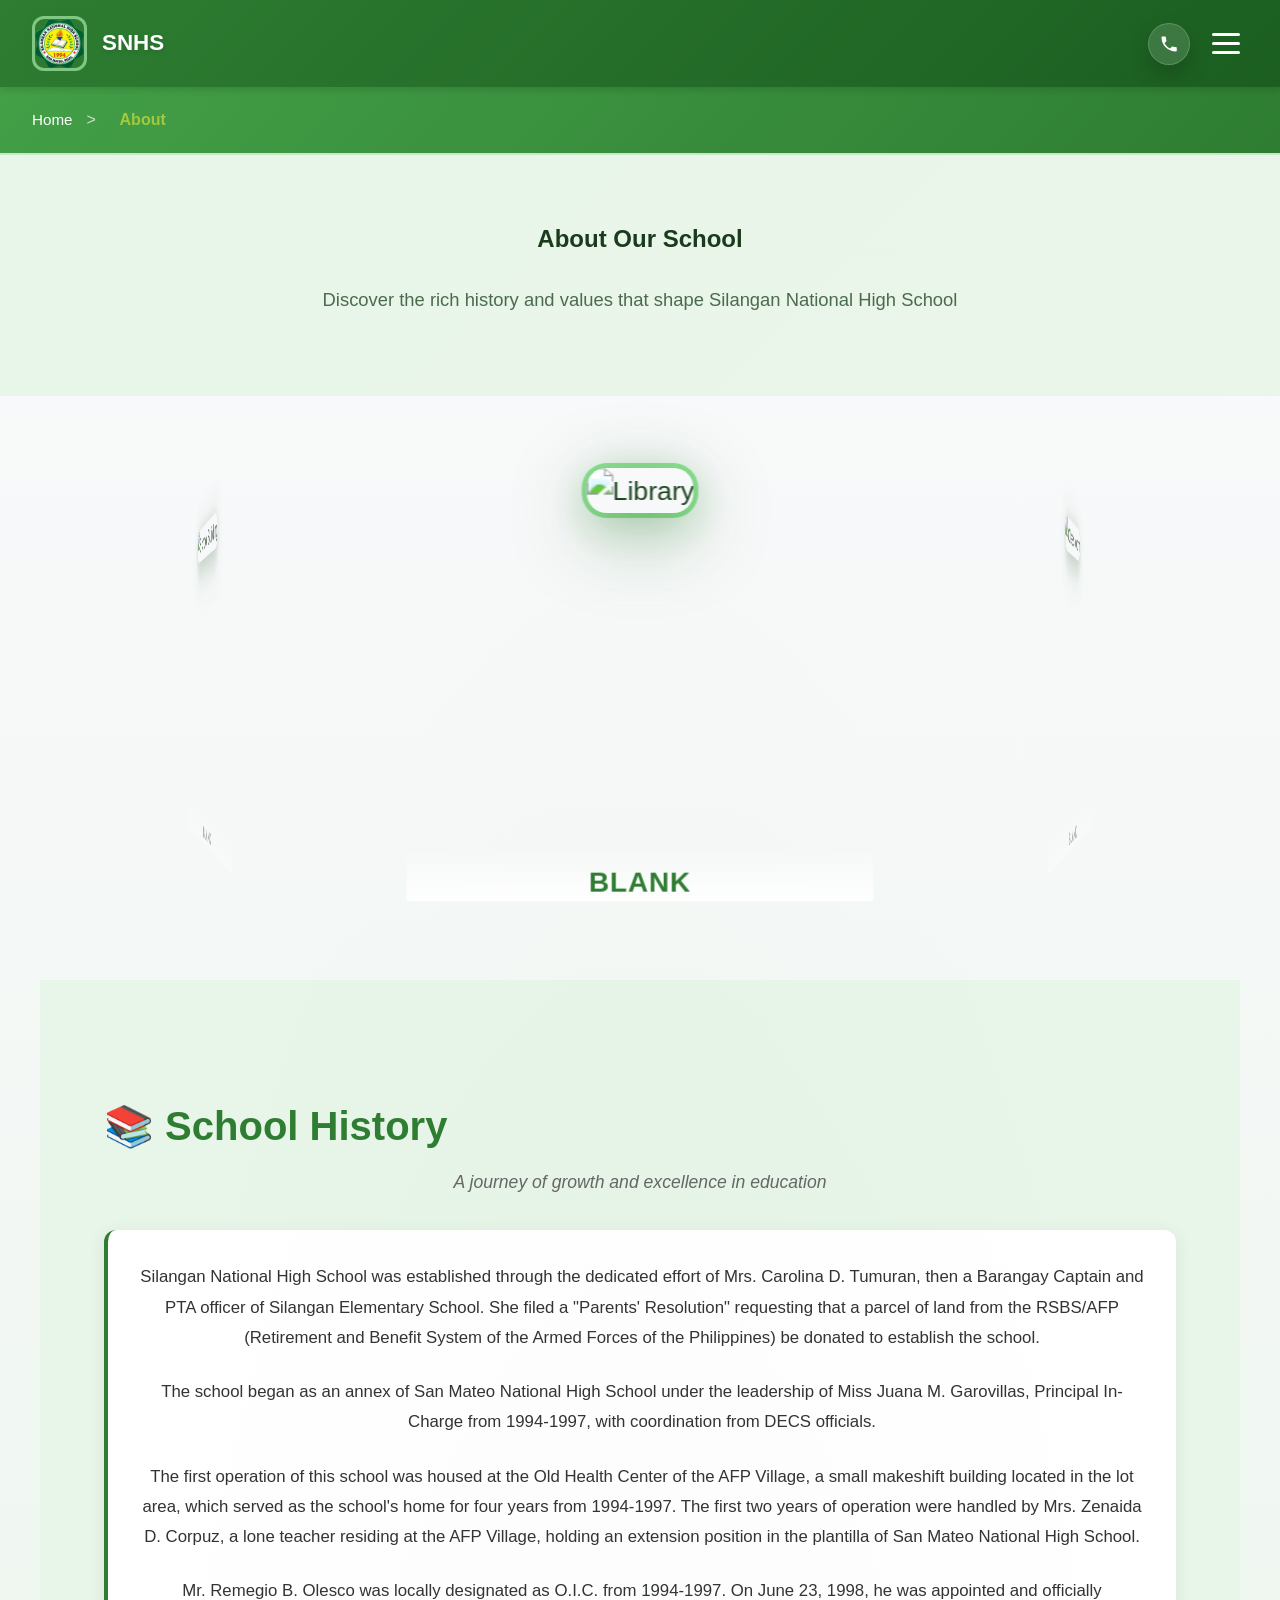
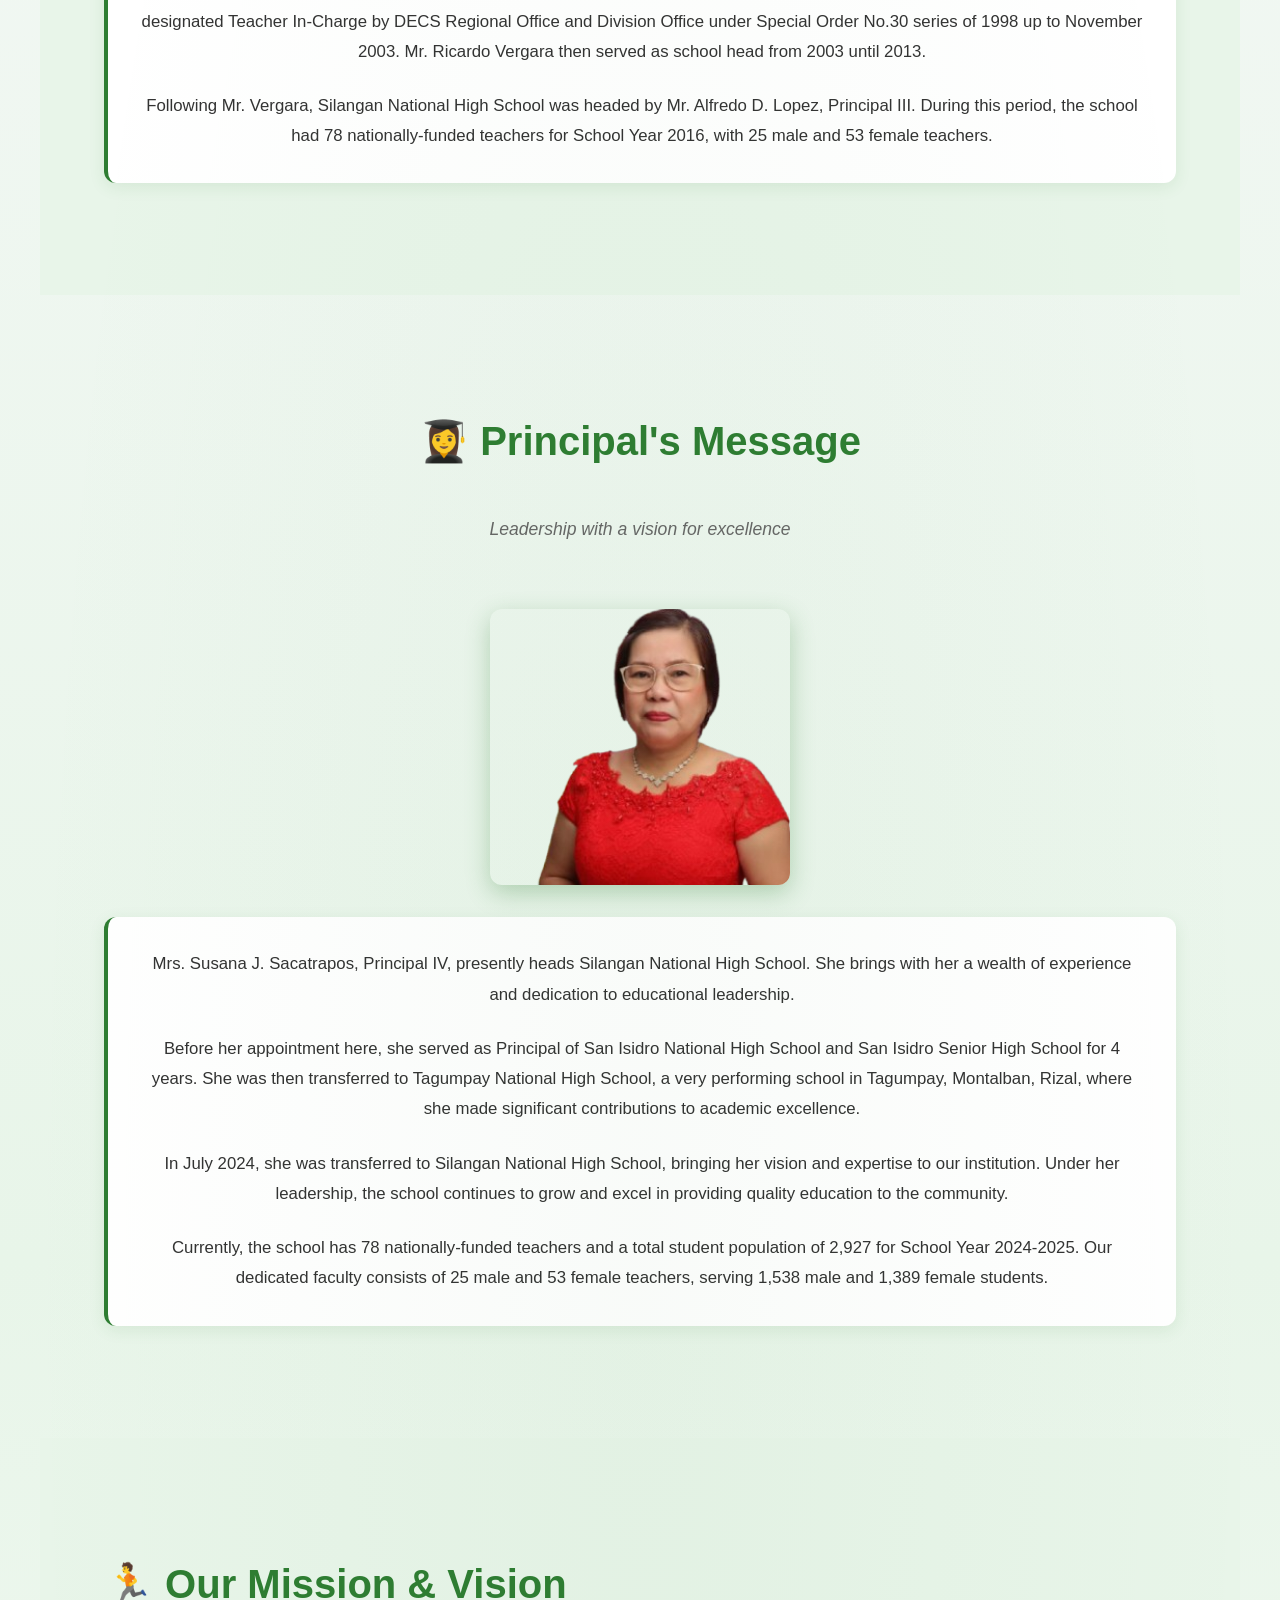
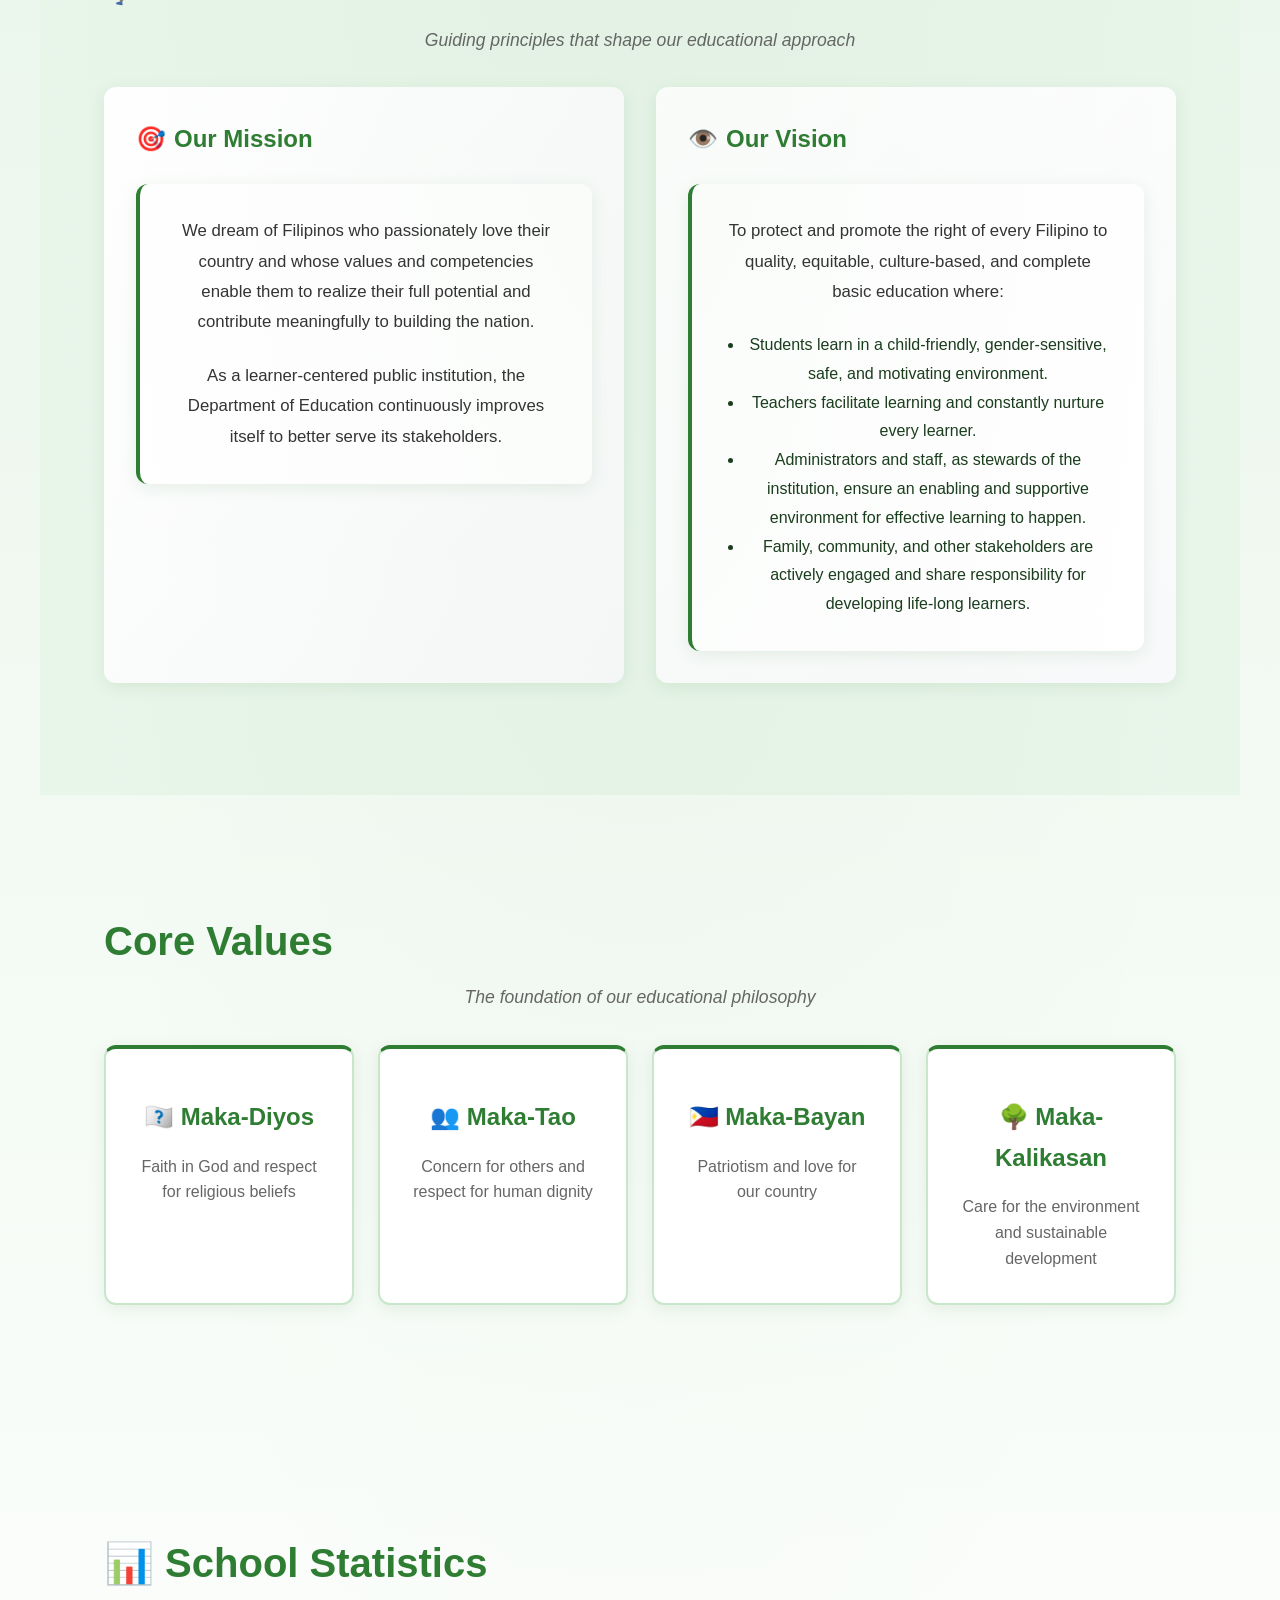
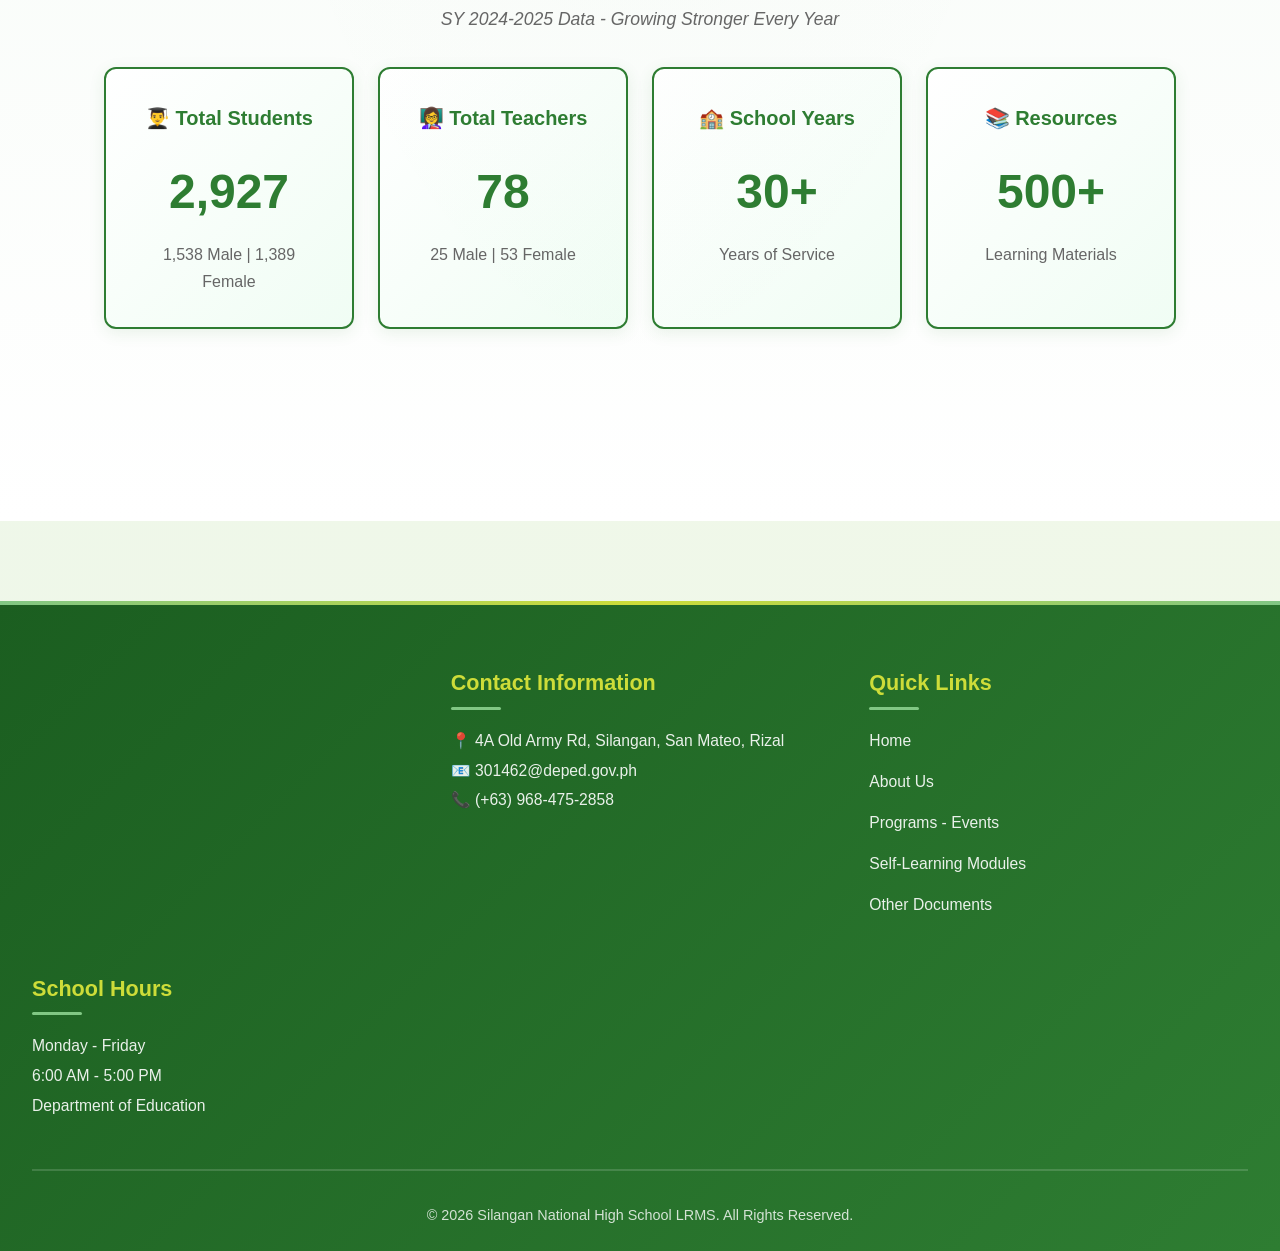
==== commit ff50ddb9: "Update stylesheet and image paths in about.html" ====
--- a/about.html
+++ b/about.html
@@ -5,7 +5,7 @@
     <meta name="viewport" content="width=device-width, initial-scale=1.0">
     <meta name="description" content="About Silangan National High School">
     <title>About | Silangan NHS LRMS</title>
-    <link rel="stylesheet" href="css/style.css">
+    <link rel="stylesheet" href="style.css">
     
     <style>
         /* ========================================
@@ -632,7 +632,7 @@
     <header>
         <div class="header-container">
             <a href="index.html" class="logo">
-                <img src="images/SN.jpg" alt="School Logo">
+                <img src="SN.jpg" alt="School Logo">
                 <div class="logo-text">
                     <h1>SNHS</h1>
 
@@ -760,7 +760,7 @@
             <div class="about-section principal-section">
                 <h2>&#128105;&#8205;&#127891; Principal's Message</h2>
                 <p>Leadership with a vision for excellence</p>
-                <img src="https://via.placeholder.com/300x400/0047AB/FFFFFF?text=Principal+Photo" alt="Mrs. Susana J. Sacatrapos" class="principal-image">
+                <img src="ll.png" alt="Mrs. Susana J. Sacatrapos" class="principal-image">
                 <div class="about-content">
                     <p>Mrs. Susana J. Sacatrapos, Principal IV, presently heads Silangan National High School. She brings with her a wealth of experience and dedication to educational leadership.</p>
                     
@@ -771,9 +771,7 @@
                     <p>Currently, the school has 78 nationally-funded teachers and a total student population of 2,927 for School Year 2024-2025. Our dedicated faculty consists of 25 male and 53 female teachers, serving 1,538 male and 1,389 female students.</p>
                 </div>
                 
-                <div class="principal-quote">
-                    "We are committed to nurturing every student's potential and preparing them to become responsible, productive members of society. Together, we will continue to strive for excellence in education."
-                </div>
+                
             </div>
         </section>
 
@@ -902,7 +900,7 @@
     </footer>
 
     <!-- Main Navigation Script -->
-    <script src="js/script.js"></script>
+    <script src="script.js"></script>
     
     <!-- Gallery Script - Completely Fixed and Improved -->
     <script>
@@ -1362,4 +1360,4 @@
         })();
     </script>
 </body>
-</html>+</html>
--- a/style.css
+++ b/style.css
@@ -0,0 +1,1338 @@
+/* ========================================
+   SILANGAN NHS LRMS - School Website CSS
+   Modern Green Theme Design System
+   ======================================== */
+
+/* CSS Variables - Beautiful Green Palette */
+:root{--header-height:78px;
+    /* Primary Green Colors */
+    --primary-green: #2E7D32;
+    --primary-green-light: #43A047;
+    --primary-green-dark: #1B5E20;
+    
+    /* Secondary Green Colors */
+    --secondary-green: #66BB6A;
+    --accent-green: #81C784;
+    --sage-green: #9CCC65;
+    
+    /* Background Colors */
+    --bg-primary: #E8F5E9;
+    --bg-secondary: #F1F8E9;
+    --bg-white: #ffffff;
+    --bg-light: #fafcf9;
+    
+    /* Text Colors */
+    --text-primary: #1B5E20;
+    --text-secondary: #2E7D32;
+    --text-dark: #1a3c1d;
+    --text-medium: #4a6b4d;
+    --text-light: #6b8c6f;
+    --text-white: #ffffff;
+    
+    /* Accent Colors */
+    --accent-olive: #827717;
+    --accent-lime: #CDDC39;
+    --accent-teal: #26A69A;
+    
+    /* Neutral Colors */
+    --gray-light: #F5F5F5;
+    --gray-medium: #E0E0E0;
+    --gray-dark: #9E9E9E;
+    
+    /* Borders and Shadows */
+    --border-color: #A5D6A7;
+    --border-light: #C8E6C9;
+    --shadow-sm: 0 2px 8px rgba(46, 125, 50, 0.1);
+    --shadow-md: 0 4px 12px rgba(46, 125, 50, 0.15);
+    --shadow-lg: 0 8px 24px rgba(46, 125, 50, 0.2);
+    --shadow-xl: 0 12px 32px rgba(46, 125, 50, 0.25);
+    
+    /* Transitions */
+    --transition-fast: all 0.2s ease;
+    --transition: all 0.3s ease;
+    --transition-slow: all 0.4s ease;
+    
+    /* Border Radius */
+    --radius-sm: 6px;
+    --radius-md: 12px;
+    --radius-lg: 16px;
+    --radius-xl: 24px;
+}
+
+/* ========================================
+   RESET & BASE STYLES
+   ======================================== */
+
+* {
+    margin: 0;
+    padding: 0;
+    box-sizing: border-box;
+}
+
+html{scroll-padding-top:var(--header-height);
+    scroll-behavior: smooth;
+}
+
+body {
+    font-family: 'Segoe UI', 'Helvetica Neue', Arial, sans-serif;
+    line-height: 1.7;
+    color: var(--text-dark);
+    background: linear-gradient(135deg, var(--bg-primary) 0%, var(--bg-secondary) 100%);
+    font-size: 16px;
+    min-height: 100vh;
+}
+
+
+
+/* GLOBAL RESPONSIVE MEDIA */
+img, video { max-width: 100%; height: auto; }
+/* ========================================
+   HEADER & NAVIGATION
+   ======================================== */
+
+header {
+    background: linear-gradient(135deg, var(--primary-green) 0%, var(--primary-green-dark) 100%);
+    box-shadow: var(--shadow-md);
+    position: sticky;
+    top: 0;
+    z-index: 1000;
+    backdrop-filter: blur(10px);
+}
+
+.header-container {
+    max-width: 1400px;
+    margin: 0 auto;
+    padding: 1rem 2rem;
+    display: flex;
+    justify-content: space-between;
+    align-items: center;
+}
+
+.logo {
+    display: flex;
+    align-items: center;
+    text-decoration: none;
+    color: var(--text-white);
+    transition: var(--transition);
+}
+
+.logo:hover {
+    transform: translateY(-2px);
+}
+
+.logo img {
+    height: 55px;
+    width: 55px;
+    margin-right: 15px;
+    border-radius: var(--radius-md);
+    box-shadow: var(--shadow-sm);
+    border: 3px solid var(--accent-green);
+}
+
+.logo-text h1 {
+    font-size: 1.4rem;
+    font-weight: 700;
+    line-height: 1.2;
+    margin: 0;
+    color: var(--text-white);
+    text-shadow: 0 2px 4px rgba(0, 0, 0, 0.1);
+}
+
+.logo-text p {
+    font-size: 0.8rem;
+    margin: 0;
+    color: var(--accent-green);
+    font-weight: 500;
+    letter-spacing: 0.5px;
+}
+
+/* Navigation Menu */
+nav {
+    display: flex;
+}
+
+.nav-links {
+    display: flex;
+    list-style: none;
+    gap: 0.5rem;
+    align-items: center;
+}
+
+.nav-links > li {
+    position: relative;
+}
+
+.nav-links a {
+    color: var(--text-white);
+    text-decoration: none;
+    font-weight: 600;
+    font-size: 0.95rem;
+    transition: var(--transition);
+    padding: 0.7rem 1.3rem;
+    display: block;
+    border-radius: var(--radius-md);
+    position: relative;
+    overflow: hidden;
+}
+
+.nav-links a::before {
+    content: '';
+    position: absolute;
+    top: 0;
+    left: -100%;
+    width: 100%;
+    height: 100%;
+    background: linear-gradient(90deg, transparent, rgba(255, 255, 255, 0.2), transparent);
+    transition: var(--transition);
+}
+
+.nav-links a:hover::before {
+    left: 100%;
+}
+
+.nav-links a:hover,
+.nav-links a.active {
+    background: rgba(255, 255, 255, 0.15);
+    color: var(--accent-lime);
+    transform: translateY(-2px);
+    box-shadow: var(--shadow-sm);
+}
+
+/* Dropdown Menu */
+.dropdown {
+    position: relative;
+}
+
+.dropdown-toggle {
+    display: flex;
+    align-items: center;
+    gap: 6px;
+    cursor: pointer;
+    background: none;
+    border: none;
+    color: var(--text-white);
+    font-weight: 600;
+    font-size: 0.95rem;
+    padding: 0.7rem 1.3rem;
+    transition: var(--transition);
+    border-radius: var(--radius-md);
+    position: relative;
+    overflow: hidden;
+}
+
+.dropdown-toggle::before {
+    content: '';
+    position: absolute;
+    top: 0;
+    left: -100%;
+    width: 100%;
+    height: 100%;
+    background: linear-gradient(90deg, transparent, rgba(255, 255, 255, 0.2), transparent);
+    transition: var(--transition);
+}
+
+.dropdown-toggle:hover::before {
+    left: 100%;
+}
+
+.dropdown-toggle:hover,
+.dropdown-toggle:focus {
+    background: rgba(255, 255, 255, 0.15);
+    color: var(--accent-lime);
+    transform: translateY(-2px);
+    box-shadow: var(--shadow-sm);
+    outline: none;
+}
+
+.dropdown-arrow {
+    font-size: 0.65rem;
+    transition: var(--transition);
+    display: inline-block;
+}
+
+.dropdown.active .dropdown-arrow {
+    transform: rotate(180deg);
+}
+
+.dropdown-menu {
+    position: absolute;
+    top: 100%;
+    left: 0;
+    background: var(--bg-white);
+    min-width: 260px;
+    box-shadow: var(--shadow-lg);
+    border-radius: var(--radius-lg);
+    opacity: 0;
+    visibility: hidden;
+    transform: translateY(15px);
+    transition: var(--transition);
+    z-index: 1000;
+    margin-top: 12px;
+    padding: 0.75rem 0;
+    border: 2px solid var(--border-light);
+}
+
+.dropdown.active .dropdown-menu {
+    opacity: 1;
+    visibility: visible;
+    transform: translateY(0);
+}
+
+.dropdown-menu a {
+    color: var(--text-dark);
+    padding: 0.9rem 1.4rem;
+    border-radius: var(--radius-md);
+    margin: 0.3rem 0.6rem;
+    font-weight: 500;
+}
+
+.dropdown-menu a:hover {
+    background: linear-gradient(135deg, var(--bg-primary) 0%, var(--bg-secondary) 100%);
+    color: var(--primary-green);
+    transform: translateX(5px);
+}
+
+/* Mobile Menu Toggle */
+.menu-toggle {
+    display: none;
+    flex-direction: column;
+    cursor: pointer;
+    gap: 6px;
+    padding: 8px;
+    border-radius: var(--radius-sm);
+    transition: var(--transition);
+    margin-left: auto;
+
+    /* Fix: remove default <button> styling (white background / border) */
+    background: transparent !important;
+    border: 0 !important;
+    outline: none !important;
+    box-shadow: none !important;
+    appearance: none;
+    -webkit-appearance: none;
+    -webkit-tap-highlight-color: transparent;
+}
+
+.menu-toggle:focus {
+    outline: none !important;
+    box-shadow: none !important;
+}
+
+.menu-toggle:hover {
+    background: rgba(255, 255, 255, 0.1);
+}
+
+.menu-toggle span {
+    width: 28px;
+    height: 3px;
+    background-color: var(--text-white);
+    transition: var(--transition);
+    border-radius: 2px;
+}
+
+/* ========================================
+   HERO SECTION
+   ======================================== */
+
+.hero {
+    background: linear-gradient(135deg, var(--primary-green) 0%, var(--primary-green-light) 50%, var(--secondary-green) 100%);
+    color: var(--text-white);
+    padding: 5rem 2rem;
+    text-align: center;
+    position: relative;
+    overflow: hidden;
+}
+
+.hero::before {
+    content: '';
+    position: absolute;
+    top: 0;
+    left: 0;
+    right: 0;
+    bottom: 0;
+    background: url('data:image/svg+xml,<svg xmlns="http://www.w3.org/2000/svg" viewBox="0 0 100 100"><circle cx="50" cy="50" r="40" fill="rgba(255,255,255,0.03)"/></svg>');
+    background-size: 60px 60px;
+    animation: patternMove 20s linear infinite;
+}
+
+@keyframes patternMove {
+    0% { background-position: 0 0; }
+    100% { background-position: 60px 60px; }
+}
+
+.hero-content {
+    max-width: 1200px;
+    margin: 0 auto;
+    position: relative;
+    z-index: 1;
+}
+
+.hero h1 {
+    font-size: 3.2rem;
+    margin-bottom: 1.2rem;
+    font-weight: 800;
+    text-shadow: 0 4px 8px rgba(0, 0, 0, 0.2);
+    animation: fadeInUp 0.8s ease;
+}
+
+.hero-subtitle {
+    font-size: 1.15rem;
+    max-width: 60ch;
+    margin: 0.5rem auto 0;
+    opacity: 0.95;
+    line-height: 1.6;
+    animation: fadeInUp 0.8s ease 0.2s both;
+}
+
+.hero h2 {
+    font-size: 1.6rem;
+    margin-bottom: 2rem;
+    font-weight: 400;
+    opacity: 0.95;
+    animation: fadeInUp 0.8s ease 0.2s both;
+}
+
+.hero-buttons {
+    display: flex;
+    gap: 1.2rem;
+    justify-content: center;
+    flex-wrap: wrap;
+    margin-top: 2.5rem;
+    animation: fadeInUp 0.8s ease 0.4s both;
+}
+
+@keyframes fadeInUp {
+    from {
+        opacity: 0;
+        transform: translateY(30px);
+    }
+    to {
+        opacity: 1;
+        transform: translateY(0);
+    }
+}
+
+/* ========================================
+   BUTTONS
+   ======================================== */
+
+.btn {
+    display: inline-block;
+    padding: 1rem 2.2rem;
+    border-radius: var(--radius-lg);
+    text-decoration: none;
+    font-weight: 700;
+    transition: var(--transition);
+    border: none;
+    cursor: pointer;
+    font-size: 1rem;
+    position: relative;
+    overflow: hidden;
+}
+
+.btn-primary {
+    background: linear-gradient(135deg, var(--accent-lime) 0%, var(--sage-green) 100%);
+    color: var(--text-dark);
+    box-shadow: var(--shadow-md);
+}
+
+.btn-primary:hover {
+    transform: translateY(-3px);
+    box-shadow: var(--shadow-lg);
+    filter: brightness(1.1);
+}
+
+.btn-secondary {
+ background: linear-gradient(135deg, var(--accent-lime) 0%, var(--sage-green) 100%);
+    color: var(--text-dark);
+    box-shadow: var(--shadow-md);
+}
+
+.btn-secondary:hover {
+  transform: translateY(-3px);
+    box-shadow: var(--shadow-lg);
+    filter: brightness(1.1);
+}
+
+/* ========================================
+   MAIN CONTENT AREAS
+   ======================================== */
+
+main {
+    min-height: calc(100vh - 300px);
+    background: linear-gradient(135deg, var(--bg-primary) 0%, var(--bg-secondary) 100%);
+}
+
+section {
+    padding: 4rem 2rem;
+    max-width: 1400px;
+    margin: 0 auto;
+    background: transparent;
+}
+
+/* ========================================
+   SECTION HEADINGS
+   ======================================== */
+
+.section-title {
+    text-align: center;
+    margin-bottom: 1rem;
+}
+
+.section-title h2 {
+    font-size: 2.8rem;
+    color: var(--primary-green-dark);
+    margin-bottom: 1rem;
+    font-weight: 800;
+    position: relative;
+    display: inline-block;
+}
+
+.section-title h2::after {
+    content: '';
+    position: absolute;
+    bottom: -10px;
+    left: 50%;
+    transform: translateX(-50%);
+    width: 80px;
+    height: 4px;
+    background: linear-gradient(90deg, var(--primary-green), var(--accent-green), var(--primary-green));
+    border-radius: 2px;
+}
+
+.section-title p {
+    color: var(--text-medium);
+    font-size: 1.15rem;
+    max-width: 700px;
+    margin: 1.5rem auto 0;
+    line-height: 1.8;
+}
+
+/* ========================================
+   CARDS & GRID LAYOUTS
+   ======================================== */
+
+.card-grid {
+    display: grid;
+    grid-template-columns: repeat(auto-fit, minmax(320px, 1fr));
+    gap: 2rem;
+    margin-top: 1rem;
+}
+
+.card {
+    background: var(--bg-white);
+    border-radius: var(--radius-lg);
+    box-shadow: var(--shadow-md);
+    overflow: hidden;
+    transition: var(--transition-slow);
+    border: 2px solid var(--border-light);
+    position: relative;
+}
+
+.card::before {
+    content: '';
+    position: absolute;
+    top: 0;
+    left: 0;
+    right: 0;
+    height: 4px;
+    background: linear-gradient(90deg, var(--primary-green), var(--accent-green));
+    opacity: 0;
+    transition: var(--transition);
+}
+
+.card:hover {
+    transform: translateY(-8px);
+    box-shadow: var(--shadow-xl);
+    border-color: var(--secondary-green);
+}
+
+.card:hover::before {
+    opacity: 1;
+}
+
+.card-image {
+    width: 100%;
+    height: 220px;
+    object-fit: cover;
+    background: linear-gradient(135deg, var(--bg-primary) 0%, var(--bg-secondary) 100%);
+}
+
+.card-content {
+    padding: 2rem;
+}
+
+.card-content h3 {
+    color: var(--primary-green-dark);
+    margin-bottom: 1rem;
+    font-size: 1.4rem;
+    font-weight: 700;
+}
+
+.card-content p {
+    color: var(--text-medium);
+    line-height: 1.8;
+    margin-bottom: 1.2rem;
+}
+
+/* ========================================
+   LISTS AND TABLES
+   ======================================== */
+
+.content-list {
+    list-style: none;
+    padding: 0;
+    background: var(--bg-white);
+    border-radius: var(--radius-lg);
+    box-shadow: var(--shadow-md);
+    overflow: hidden;
+}
+
+.content-list li {
+    padding: 1.5rem;
+    border-bottom: 2px solid var(--border-light);
+    transition: var(--transition);
+}
+
+.content-list li:last-child {
+    border-bottom: none;
+}
+
+.content-list li:hover {
+    background: linear-gradient(135deg, var(--bg-primary) 0%, var(--bg-secondary) 100%);
+    transform: translateX(5px);
+}
+
+.content-list a {
+    display: block;
+    color: var(--text-dark);
+    text-decoration: none;
+    font-weight: 600;
+    font-size: 1.05rem;
+}
+
+.content-list a:hover {
+    color: var(--primary-green);
+}
+
+.content-list .list-meta {
+    display: block;
+    margin-top: 0.6rem;
+    font-size: 0.9rem;
+    color: var(--text-light);
+}
+
+/* Table Styles */
+table {
+    width: 100%;
+    border-collapse: collapse;
+    margin: 2.5rem 0;
+    background: var(--bg-white);
+    box-shadow: var(--shadow-lg);
+    border-radius: var(--radius-lg);
+    overflow: hidden;
+    border: 2px solid var(--border-light);
+}
+
+table th,
+table td {
+    padding: 1.2rem 1.5rem;
+    text-align: left;
+    border-bottom: 1px solid var(--border-light);
+}
+
+table th {
+    background: linear-gradient(135deg, var(--primary-green) 0%, var(--primary-green-dark) 100%);
+    color: var(--text-white);
+    font-weight: 700;
+    text-transform: uppercase;
+    font-size: 0.9rem;
+    letter-spacing: 0.5px;
+}
+
+table tr:hover {
+    background: linear-gradient(135deg, var(--bg-primary) 0%, var(--bg-secondary) 100%);
+}
+
+/* ========================================
+   BREADCRUMBS
+   ======================================== */
+
+.breadcrumbs {
+    padding: 1.2rem 2rem;
+    background: linear-gradient(135deg, var(--primary-green-light) 0%, var(--primary-green) 100%);
+    border-bottom: 2px solid var(--border-light);
+}
+
+.breadcrumbs-container {
+    max-width: 1400px;
+    margin: 0 auto;
+}
+
+.breadcrumbs a {
+    color: var(--text-white);
+    text-decoration: none;
+    font-size: 0.95rem;
+    font-weight: 500;
+    transition: var(--transition);
+}
+
+.breadcrumbs a:hover {
+    color: var(--accent-lime);
+}
+
+.breadcrumbs span {
+    color: var(--text-white);
+    margin: 0 0.6rem;
+    opacity: 0.7;
+}
+
+.breadcrumbs .current {
+    color: var(--accent-lime);
+    font-weight: 700;
+}
+
+/* ========================================
+   ACCORDION
+   ======================================== */
+
+.accordion {
+    max-width: 900px;
+    margin: 2.5rem auto;
+}
+
+.accordion-item {
+    border: 2px solid var(--border-light);
+    border-radius: var(--radius-lg);
+    margin-bottom: 0.8rem;
+    overflow: hidden;
+    background: var(--bg-white);
+    box-shadow: var(--shadow-sm);
+    transition: var(--transition);
+}
+
+.accordion-item:hover {
+    box-shadow: var(--shadow-md);
+}
+
+.accordion-header {
+    background: linear-gradient(135deg, var(--bg-white) 0%, var(--bg-primary) 100%);
+    padding: 1.3rem 1.8rem;
+    cursor: pointer;
+    display: flex;
+    justify-content: space-between;
+    align-items: center;
+    transition: var(--transition);
+    font-weight: 700;
+    color: var(--text-dark);
+}
+
+.accordion-header:hover {
+    background: linear-gradient(135deg, var(--bg-primary) 0%, var(--bg-secondary) 100%);
+}
+
+.accordion-header.active {
+    background: linear-gradient(135deg, var(--primary-green) 0%, var(--primary-green-dark) 100%);
+    color: var(--text-white);
+}
+
+.accordion-icon {
+    transition: var(--transition);
+    font-size: 0.9rem;
+}
+
+.accordion-header.active .accordion-icon {
+    transform: rotate(180deg);
+}
+
+.accordion-content {
+    max-height: 0;
+    overflow: hidden;
+    transition: max-height 0.4s ease;
+    background: var(--bg-white);
+}
+
+.accordion-content.active {
+    max-height: 1000px;
+}
+
+.accordion-body {
+    padding: 1.8rem;
+    border-top: 2px solid var(--border-light);
+    color: var(--text-medium);
+    line-height: 1.8;
+}
+
+/* ========================================
+   FOOTER
+   ======================================== */
+
+footer {
+    background: linear-gradient(135deg, var(--primary-green-dark) 0%, var(--primary-green) 100%);
+    color: var(--text-white);
+    padding: 4rem 2rem 1.5rem;
+    margin-top: 5rem;
+    position: relative;
+    overflow: hidden;
+}
+
+footer::before {
+    content: '';
+    position: absolute;
+    top: 0;
+    left: 0;
+    right: 0;
+    height: 4px;
+    background: linear-gradient(90deg, var(--accent-green), var(--accent-lime), var(--accent-green));
+}
+
+.footer-content {
+    max-width: 1400px;
+    margin: 0 auto;
+    display: grid;
+    grid-template-columns: repeat(auto-fit, minmax(280px, 1fr));
+    gap: 2.5rem;
+}
+
+.footer-section h3 {
+    color: var(--accent-lime);
+    margin-bottom: 1.5rem;
+    font-size: 1.35rem;
+    font-weight: 700;
+    position: relative;
+}
+
+.footer-section h3::after {
+    content: '';
+    position: absolute;
+    bottom: -8px;
+    left: 0;
+    width: 50px;
+    height: 3px;
+    background: var(--accent-green);
+    border-radius: 2px;
+}
+
+.footer-section p,
+.footer-section a {
+    color: rgba(255, 255, 255, 0.9);
+    text-decoration: none;
+    line-height: 1.9;
+    font-size: 0.98rem;
+    transition: var(--transition);
+}
+
+.footer-section a:hover {
+    color: var(--accent-lime);
+    transform: translateX(5px);
+}
+
+.footer-section ul {
+    list-style: none;
+    padding: 0;
+}
+
+.footer-section ul li {
+    margin-bottom: 0.7rem;
+}
+
+.footer-bottom {
+    text-align: center;
+    margin-top: 3rem;
+    padding-top: 2rem;
+    border-top: 2px solid rgba(255, 255, 255, 0.15);
+    font-size: 0.9rem;
+    color: rgba(255, 255, 255, 0.8);
+}
+
+/* ========================================
+   RESPONSIVE DESIGN
+   ======================================== */
+
+@media (max-width: 768px) {
+    .header-container {
+        flex-wrap: wrap;
+        padding: 1rem;
+    }
+
+    .logo-text h1 {
+        font-size: 1.15rem;
+    }
+    
+    .logo-text p {
+        font-size: 0.7rem;
+    }
+
+    .menu-toggle {
+        display: flex;
+    }
+
+    .nav-links {
+        display: none;
+        flex-direction: column;
+        width: 100%;
+        background: linear-gradient(135deg, var(--primary-green) 0%, var(--primary-green-dark) 100%);
+        position: absolute;
+        top: 100%;
+        left: 0;
+        padding: 1.2rem 0;
+        box-shadow: var(--shadow-xl);
+    }
+
+    .nav-links.active {
+        display: flex;
+    }
+
+    .nav-links li {
+        width: 100%;
+    }
+
+    .nav-links a {
+        padding: 1rem 1.8rem;
+        border-radius: 0;
+    }
+    
+    .dropdown-menu {
+        position: static;
+        box-shadow: none;
+        opacity: 1;
+        visibility: visible;
+        transform: none;
+        display: none;
+        padding-left: 2rem;
+        background: rgba(255, 255, 255, 0.05);
+        border: none;
+    }
+    
+    .dropdown.active .dropdown-menu {
+        display: block;
+    }
+
+    .hero {
+        padding: 3.5rem 1.2rem;
+    }
+
+    .hero h1 {
+        font-size: 2rem;
+    }
+
+    .hero h2 {
+        font-size: 1.2rem;
+    }
+
+    .section-title h2 {
+        font-size: 2rem;
+    }
+
+    .card-grid {
+        grid-template-columns: 1fr;
+        gap: 1.5rem;
+    }
+
+    section {
+        padding: 3rem 1.2rem;
+    }
+}
+
+@media (max-width: 480px) {
+    .hero h1 {
+        font-size: 1.6rem;
+    }
+    
+    .section-title h2 {
+        font-size: 1.6rem;
+    }
+
+    .btn {
+        padding: 0.85rem 1.5rem;
+        font-size: 0.9rem;
+    }
+    
+    .logo img {
+        height: 45px;
+        width: 45px;
+    }
+    
+    table {
+        display: block;
+        overflow-x: auto;
+    }
+    
+    .card-grid {
+        grid-template-columns: 1fr;
+    }
+}
+
+/* ========================================
+   UTILITY CLASSES
+   ======================================== */
+
+.text-center {
+    text-align: center;
+}
+
+.mt-2 {
+    margin-top: 2rem;
+}
+
+.mb-2 {
+    margin-bottom: 2rem;
+}
+
+.bg-light {
+    background-color: var(--bg-primary);
+}
+
+.container {
+    max-width: 1400px;
+    margin: 0 auto;
+    padding: 0 2rem;
+}
+
+/* Mobile: reduce side padding so embeds (like Facebook timeline) have more width */
+@media (max-width: 520px) {
+  .container {
+    padding: 0 1rem;
+  }
+}
+
+/* Additional Animations */
+@keyframes pulse {
+    0%, 100% {
+        transform: scale(1);
+    }
+    50% {
+        transform: scale(1.05);
+    }
+}
+
+.card:hover .card-image {
+    animation: pulse 0.5s ease;
+}
+
+/* Clickable card without blue link */
+.card-link {
+  display: block;
+  text-decoration: none !important;
+  color: inherit !important;
+}
+
+.card-link:link,
+.card-link:visited {
+  color: inherit !important;
+  text-decoration: none !important;
+}
+
+.card-link h3 {
+  color: #0b5e2b !important;
+}
+
+.card-link:hover .card {
+  transform: translateY(-5px);
+  transition: 0.3s ease;
+}
+
+
+
+
+
+/* Latest Updates: premium arrow indicator + animation */
+.card-link .card {
+  position: relative;
+  overflow: hidden;
+}
+
+/* Soft gradient sheen on hover (subtle) */
+.card-link .card::before {
+  content: "";
+  position: absolute;
+  inset: 0;
+  background: radial-gradient(circle at 80% 85%, rgba(0, 128, 0, 0.08), transparent 55%);
+  opacity: 0;
+  transition: opacity 0.25s ease;
+  pointer-events: none;
+}
+
+.card-link:hover .card::before,
+.card-link:focus-visible .card::before {
+  opacity: 1;
+}
+
+/* Arrow bubble */
+.card-link .card::after {
+  content: "➜";
+  position: absolute;
+  right: 18px;
+  bottom: 18px;
+  width: 48px;
+  height: 48px;
+  border-radius: 999px;
+  display: grid;
+  place-items: center;
+  font-size: 22px;
+  font-weight: 800;
+  background: linear-gradient(145deg, rgba(0, 128, 0, 0.95), rgba(0, 92, 0, 0.98));
+  color: #ffffff;
+  box-shadow:
+    0 10px 22px rgba(0,0,0,0.18),
+    inset 0 1px 0 rgba(255,255,255,0.25);
+  opacity: 0.98;
+  transform: translateZ(0);
+  animation: arrowFloat 1.8s ease-in-out infinite;
+  pointer-events: none; /* still lets user click the card */
+}
+
+/* On hover/focus, arrow moves a bit more (feels interactive) */
+.card-link:hover .card::after,
+.card-link:focus-visible .card::after {
+  animation: arrowNudge 0.6s ease-in-out infinite;
+}
+
+/* Keyframes */
+@keyframes arrowFloat {
+  0%, 100% { transform: translateY(0); }
+  50% { transform: translateY(-3px); }
+}
+
+@keyframes arrowNudge {
+  0%, 100% { transform: translateX(0) translateY(-1px); }
+  50% { transform: translateX(3px) translateY(-1px); }
+}
+
+/* Reduce motion for accessibility */
+@media (prefers-reduced-motion: reduce) {
+  .card-link .card::after { animation: none; }
+}
+
+/* Mobile tuning */
+@media (max-width: 420px) {
+  .card-link .card::after {
+    right: 14px;
+    bottom: 14px;
+    width: 44px;
+    height: 44px;
+    font-size: 20px;
+  }
+}
+
+
+/* Latest Updates Accordion */
+.updates-accordion{display:grid;gap:16px;max-width:980px;margin:0 auto;}
+.ua-item{background:#fff;border-radius:18px;border:2px solid rgba(11,94,43,.14);box-shadow:0 10px 24px rgba(0,0,0,.06);overflow:hidden;}
+.ua-header{width:100%;text-align:left;background:transparent;border:0;padding:18px;display:flex;justify-content:space-between;align-items:center;gap:14px;cursor:pointer;}
+.ua-meta{display:grid;gap:6px;}
+.ua-date{font-size:.95rem;color:rgba(0,0,0,.7);}
+.ua-title{font-size:1.2rem;font-weight:800;color:var(--primary-green-dark);}
+.ua-icons{display:inline-flex;align-items:center;gap:10px;}
+.ua-pill{font-size:.75rem;font-weight:800;letter-spacing:.06em;padding:8px 10px;border-radius:999px;background:rgba(0,128,0,.10);color:var(--primary-green-dark);}
+.ua-caret{width:44px;height:44px;border-radius:999px;display:grid;place-items:center;background:linear-gradient(145deg,rgba(0,128,0,.95),rgba(0,92,0,.98));color:#fff;box-shadow:0 10px 22px rgba(0,0,0,.16),inset 0 1px 0 rgba(255,255,255,.25);animation:uaFloat 1.8s ease-in-out infinite;}
+@keyframes uaFloat{0%,100%{transform:translateY(0);}50%{transform:translateY(-3px);}}
+.ua-panel{max-height:0;overflow:hidden;transition:max-height .35s ease;padding:0 18px;}
+.ua-desc{margin:0;padding:0 0 14px 0;color:rgba(0,0,0,.70);line-height:1.6;}
+.ua-actions{padding:0 0 18px 0;}
+.ua-open{display:inline-flex;align-items:center;gap:8px;padding:12px 14px;border-radius:12px;background:var(--primary-green);color:#fff !important;text-decoration:none !important;font-weight:800;box-shadow:0 10px 22px rgba(0,0,0,.14);}
+.ua-open::after{content:"↗";font-weight:900;}
+.ua-item.is-open .ua-panel{max-height:320px;}
+.ua-item.is-open .ua-caret{transform:rotate(180deg);transition:transform .25s ease;}
+@media (prefers-reduced-motion:reduce){.ua-caret{animation:none}.ua-panel{transition:none}}
+@media (max-width:420px){.ua-title{font-size:1.1rem}.ua-header{padding:16px}}
+
+
+/* Facebook Updates embed */
+.fb-updates{
+  /* If placed inside .card-grid, span the whole row so it doesn't get squeezed into one column */
+  grid-column: 1 / -1;
+  max-width: 980px;
+  width: 100%;
+  margin: 0 auto;
+  padding: 6px 0;
+  display: grid;
+  gap: 14px;
+}
+
+.fb-note{
+  background: rgba(255,255,255,0.85);
+  border: 2px solid rgba(11, 94, 43, 0.14);
+  border-radius: 16px;
+  padding: 14px 16px;
+  box-shadow: 0 10px 24px rgba(0,0,0,0.06);
+  display: grid;
+  gap: 6px;
+}
+
+.fb-note strong{
+  color: var(--primary-green-dark);
+  font-size: 1.05rem;
+}
+
+.fb-note span{
+  color: rgba(0,0,0,0.70);
+  line-height: 1.5;
+  font-size: 0.95rem;
+}
+
+/* Make Facebook plugin look centered and not overflow on mobile */
+.fb-page, .fb-page span, .fb-page iframe{
+  width: 100% !important;
+  max-width: 980px !important;
+}
+
+/* Give the embedded timeline more breathing room on small screens */
+@media (max-width: 520px) {
+  .fb-updates{
+    max-width: 100%;
+    margin: 0;
+  }
+
+  .fb-note{
+    padding: 16px;
+  }
+}
+
+
+/* ========================================
+   DESKTOP TOGGLE MENU (Cleaner header)
+   ======================================== */
+@media (min-width: 769px) {
+    /* Show the hamburger on desktop too */
+    .menu-toggle {
+        display: flex;
+    }
+
+    /* Hide the horizontal menu on desktop (opens as a dropdown panel) */
+    .nav-links {
+        display: none;
+        flex-direction: column;
+        align-items: stretch;
+        gap: 0.25rem;
+
+        position: absolute;
+        top: calc(100% + 12px);
+        right: 0;
+
+        min-width: 320px;
+        max-width: 92vw;
+
+        padding: 0.9rem;
+        border-radius: var(--radius-lg);
+        background: linear-gradient(135deg, var(--primary-green) 0%, var(--primary-green-dark) 100%);
+        box-shadow: var(--shadow-xl);
+        border: 1px solid rgba(255, 255, 255, 0.12);
+        z-index: 3000;
+    }
+
+    .nav-links.active {
+        display: flex;
+        animation: desktopMenuDrop 180ms ease-out;
+    }
+
+    .nav-links a {
+        padding: 0.9rem 1rem;
+        border-radius: var(--radius-md);
+        width: 100%;
+    }
+
+    /* Dropdowns become expandable sections inside the panel */
+    .dropdown-menu {
+        position: static;
+        box-shadow: none;
+        opacity: 1;
+        visibility: visible;
+        transform: none;
+        display: none;
+        width: 100%;
+        margin-top: 0.25rem;
+        padding: 0.35rem 0 0.35rem 0.75rem;
+        background: rgba(255, 255, 255, 0.06);
+        border: none;
+    }
+
+    .dropdown.active .dropdown-menu {
+        display: block;
+    }
+
+    .dropdown-toggle {
+        width: 100%;
+        display: flex;
+        align-items: center;
+        justify-content: space-between;
+    }
+}
+
+@keyframes desktopMenuDrop {
+    from { opacity: 0; transform: translateY(-8px); }
+    to   { opacity: 1; transform: translateY(0); }
+}
+
+
+/* Header Right Actions */
+.header-actions{
+  display:flex;
+  align-items:center;
+  gap:14px;
+  margin-left:auto;
+}
+
+/* Phone Icon Style */
+.phone-icon{
+  width:42px;
+  height:42px;
+  display:flex;
+  align-items:center;
+  justify-content:center;
+  border-radius:50%;
+  background:rgba(255,255,255,0.14);
+  border:1px solid rgba(255,255,255,0.18);
+  color:#fff;
+  text-decoration:none;
+  transition:transform .2s ease, background .2s ease, box-shadow .2s ease;
+  box-shadow:0 10px 22px rgba(0,0,0,0.18);
+  position:relative;
+}
+
+.phone-svg{
+  width:20px;
+  height:20px;
+  fill:currentColor;
+}
+
+.phone-icon:hover{
+  background:rgba(255,255,255,0.22);
+  transform:translateY(-1px) scale(1.05);
+}
+
+.phone-icon::after{
+  content:"";
+  position:absolute;
+  inset:-6px;
+  border-radius:50%;
+  border:2px solid rgba(255,255,255,0.35);
+  opacity:0;
+  transform:scale(0.9);
+  animation:phonePulse 1.8s infinite;
+}
+
+@keyframes phonePulse{
+  0%{opacity:0;transform:scale(0.9);}
+  30%{opacity:0.55;}
+  100%{opacity:0;transform:scale(1.25);}
+}
+
+
+/* Hero responsive tweaks */
+@media (max-width: 768px) {
+    .hero {
+        padding: 3.5rem 1.25rem;
+    }
+    .hero h1 {
+        font-size: 2.2rem;
+    }
+    .hero-subtitle {
+        font-size: 1.05rem;
+    }
+}
+@media (min-width: 1024px) {
+    .hero {
+        padding: 6rem 2rem;
+    }
+}
